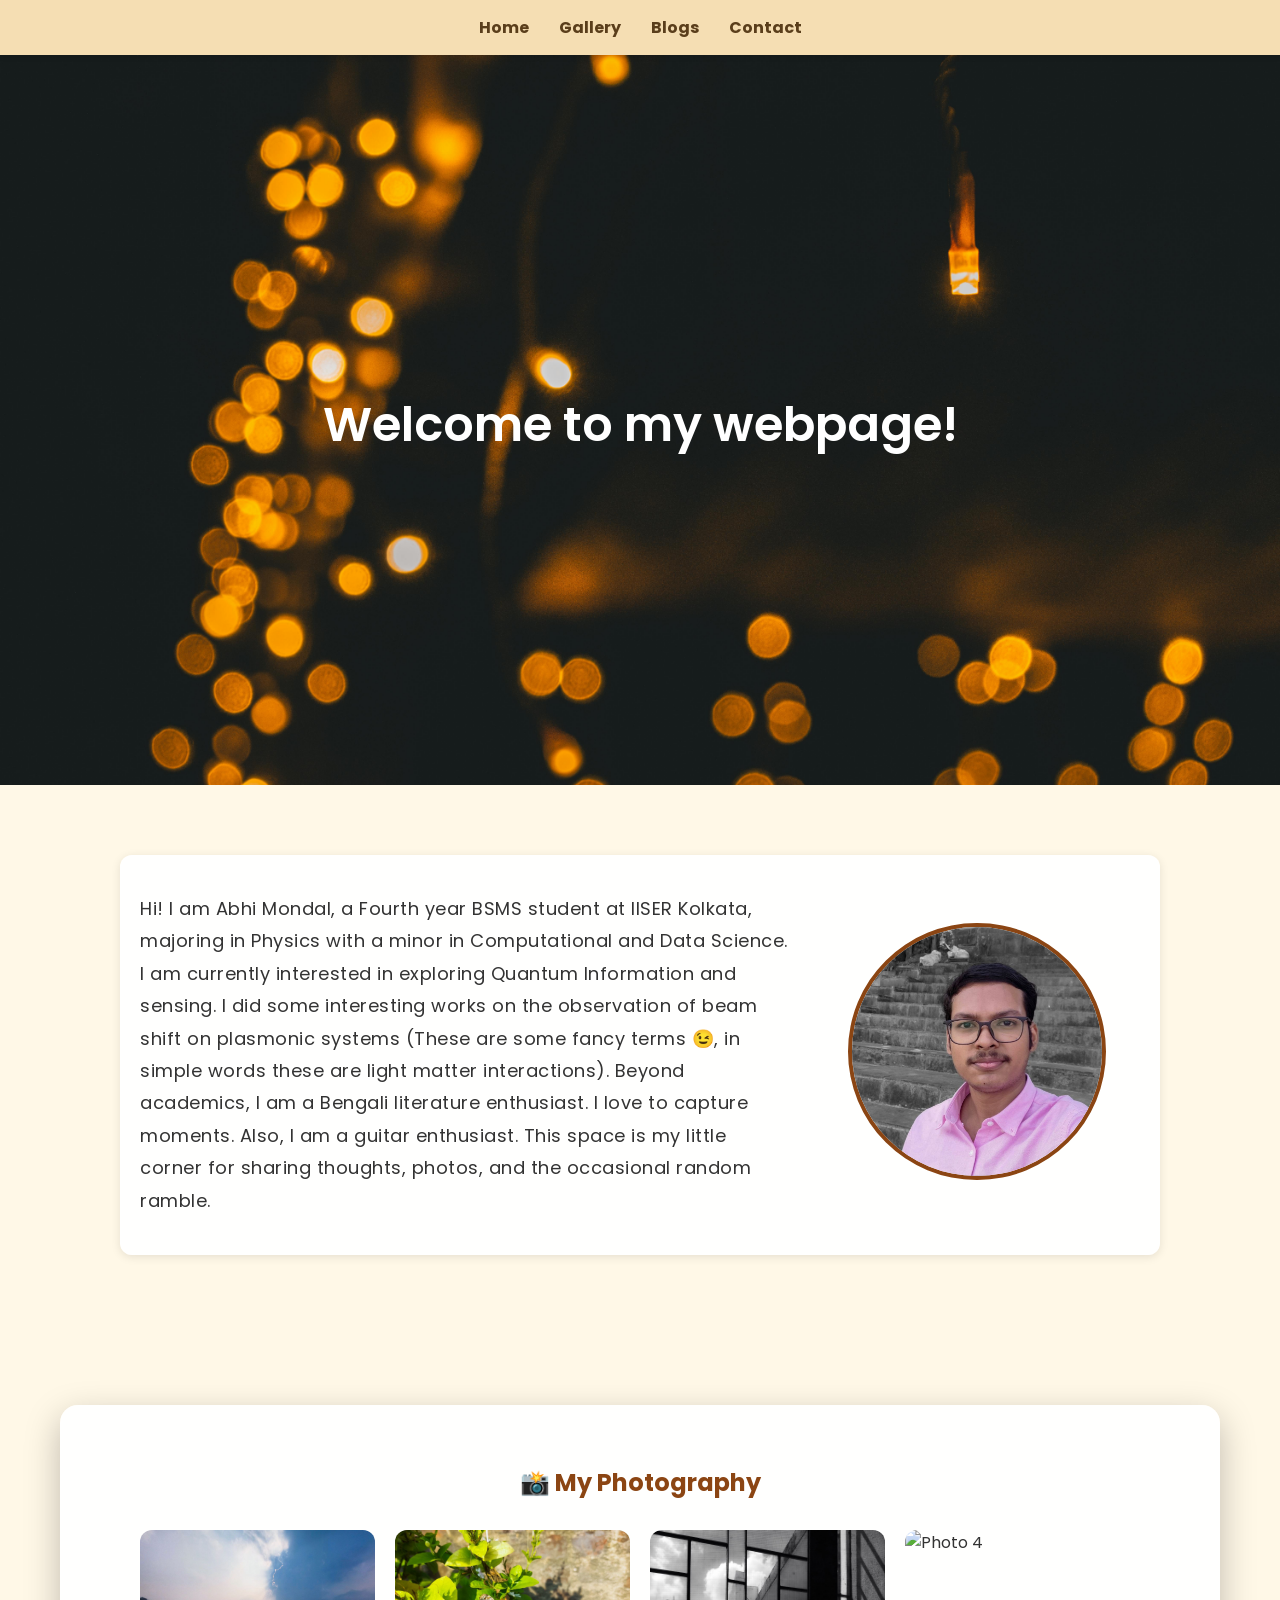
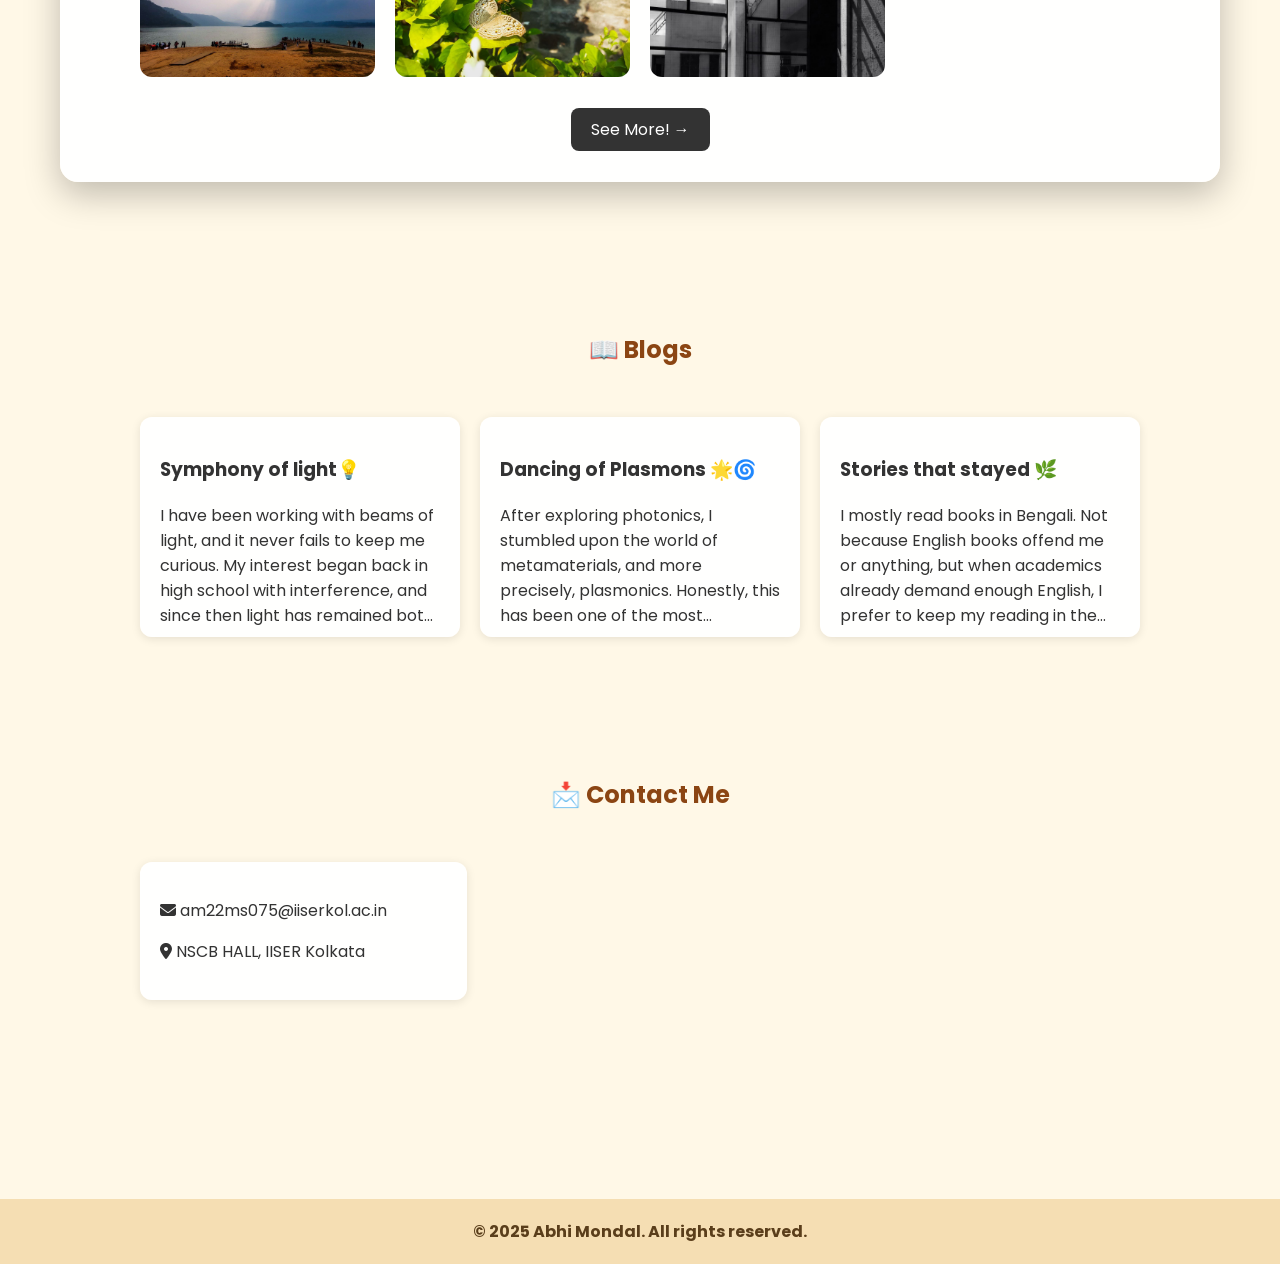
==== index.html @ e00b670b "first commit" ====
<!DOCTYPE html>
<html lang="en">
<head>
  <meta charset="UTF-8">
  <meta name="viewport" content="width=device-width, initial-scale=1.0">
  <link href="https://fonts.googleapis.com/css2?family=Poppins:wght@400;600&display=swap" rel="stylesheet">
  <link href="https://fonts.googleapis.com/css2?family=Noto+Serif+Bengali:wght@400;700&display=swap" rel="stylesheet">
  <link rel="stylesheet" href="https://cdnjs.cloudflare.com/ajax/libs/font-awesome/6.5.0/css/all.min.css">
  <title>Abhi Mondal</title>

  <link rel="stylesheet" href="style.css">

</head>
<body>
  <!-- Preloader -->
  <div id="preloader">
    <div class="circle-spinner">
      <div class="arc arc1"></div>
      <div class="arc arc2"></div>
      <div class="arc arc3"></div>
    </div>
  </div>
  <!-- Navbar -->
  <nav>
    <a href="#home">Home</a>
    <a href="#gallery">Gallery</a>
    <a href="#blog">Blogs</a>
    <a href="#contact">Contact</a>
  </nav>

  <section class="background_image">
  <div class="background_image-overlay">
    <h1>Welcome to my webpage!</h1>
  </div>

  </section>
  <!-- Home -->
  <section id="home">
    <div class="card about-container">
      <div class="about-text">
        <p>
          Hi! I am Abhi Mondal, a Fourth year BSMS student at IISER Kolkata, majoring in Physics with a minor in Computational and Data Science. I am currently interested in exploring Quantum Information and sensing. I did some interesting works on the observation of beam shift on plasmonic systems (These are some fancy terms 😉, in simple words these are light matter interactions). Beyond academics, I am a Bengali literature enthusiast. I love to capture moments. Also, I am a guitar enthusiast. This space is my little corner for sharing thoughts, photos, and the occasional random ramble.
        </p>
      </div>
      <div class="about-photo">
        <img src="images\self.jpg" alt="My Photo">
      </div>
    </div>
  </section>

  <!-- Gallery -->
  <section id="gallery">
    <div class="section-card">
    <h2>📸 My Photography</h2>

    <div class="gallery-grid">
      <div class="gallery-item"><img src="images\photo_2025-09-13_23-51-07.jpg" alt="Photo 1"></div>
      <div class="gallery-item"><img src="images\photo_2025-09-13_23-51-13.jpg" alt="Photo 2"></div>
      <div class="gallery-item"><img src="images\photo_2025-09-13_23-51-32.jpg" alt="Photo 3"></div>
      <div class="gallery-item"><img src="images\20260224_104539.jpg" alt="Photo 4"></div>
    </div>
    <!-- See More button -->
    <div class="see-more">
      <a href="gallery.html" class="btn">See More! →</a>
    </div>
    </div>
  </section>

  <!-- Blogs -->
  <section id="blog">
    <h2>📖 Blogs </h2>
    <div class="grid">
      <div class="card" onclick="openCardModal(this)">
        <h3>Symphony of light💡</h3>
        <p>I have been working with beams of light, and it never fails to keep me curious. My interest began back in high school with interference, and since then light has remained both fascinating and unpredictable. It behaves in many ways — almost like people — which means you need a little patience when dealing with it! Maxwell laid the foundations in classical electrodynamics, and his work is always worth revisiting. Feynman, of course, performed his miracles in quantum chromodynamics, though that remains outside my present scope. And if you spend enough time with light, you will inevitably run into Fourier, so getting to know him early is always a wise move.</p>
        <p>Here are some book suggestions — because who doesn't love a little extra suffering with maths 🤓</p>
        <ul>
          <li><strong>Introduction to Electrodynamics</strong> by David J. Griffiths <em>(the holy book of electrodynamics)</em></li>
          <li><strong>Principles of Optics</strong> by Born and Wolf <em>(the holy book of optics)</em></li>
          <li><strong>Optics</strong> by Eugene Hecht <em>(a good book for optics)</em></li>
          <li><strong>The Feynman Lectures on Physics, Vol. II</strong> <em>(classical electromagnetism and matter)</em></li>
        </ul>
      </div>
      <div class="card" onclick="openCardModal(this)">
        <h3>Dancing of Plasmons 🌟🌀</h3>
        <p>After exploring photonics, I stumbled upon the world of metamaterials, and more precisely, plasmonics. Honestly, this has been one of the most memorable encounters of my life, right after humans, if you know what I mean. While humans drift in and out of life, plasmonics has been quietly by my side 😂. Enough! It is a fascinating phenomenon, especially useful for designing sensors for biological systems, and plays a crucial role in information transmission. To dive deeper, a clear understanding of the refractive index of materials and the interaction of light with matter is highly desirable. But those are just bookish words — feel free to explore things on your own; after all, that is what humans are supposed to do.</p>
        <p>Here are some book suggestions — if you enjoy willingly confusing yourself with brilliance 🤓</p>
        <ul>
          <li><strong>Plasmonics: Fundamentals and Applications</strong> by Stefan A. Maier <em>(essential for modern plasmonics)</em></li>
          <li><strong>Surface Plasmons on Smooth and Rough Surfaces and on Gratings</strong> by Heinz Raether <em>(a classic on surface plasmon theory)</em></li>
          <li><strong>Absorption and Scattering of Light by Small Particles</strong> by Bohren and Huffman <em>(a classic book on different scattering phenomenon)</em></li>
        </ul>
      </div>
      <div class="card" onclick="openCardModal(this)">
        <h3>Stories that stayed 🌿</h3>
        <p>I mostly read books in Bengali. Not because English books offend me or anything, but when academics already demand enough English, I prefer to keep my reading in the language that feels like home. Some people may relate, others may politely pretend to. My journey into Bengali literature is not terribly long — like most of my generation, it began with comic books and the timeless fairy tales of ঠাকুমার ঝুলি. I truly fell in love with the language during my ninth standard, when novels stopped being “schoolwork” and started becoming a world of their own. There is still so much left to read, so much waiting to be discovered. I do have a few suggestions — feel free to explore ✨</p>
        <ul class = "bengali-text">
          <li><strong>ফেলুদা</strong> সত্যজিৎ রায়</li>
          <li><strong>ঐতিহাসিক কাহিনী, ব্যোমকেশ বক্সী</strong> শরদিন্দু বন্দ্যোপাধ্যায়</li>
          <li><strong>গল্পগুচ্ছ</strong> রবীন্দ্রনাথ ঠাকুর <em>(গুরুদেবের যেকোনো সৃষ্টিই অতুলনীয় 🎵)</em></li>
          <li><strong>কবিতা সমগ্র</strong> জীবনানন্দ দাস</li>
        </ul>
        <p>And of course, there are countless more treasures I can't possibly list here — literature has a habit of keeping its best surprises off the page until you find them yourself!</p>
      </div>
    </div>
  </section>


  <!-- Contact -->
  <section id="contact">
    <h2>📩 Contact Me</h2>
    <div class="contact-container">
      <div class="contact-info">
        <div class = "card">
          <p><i class="fa-solid fa-envelope"></i>  am22ms075@iiserkol.ac.in</p>
          <p><i class="fa-solid fa-location-dot"></i>  NSCB HALL, IISER Kolkata</p>
        </div>
      </div>
      <div class="contact-map">
        <iframe src="https://www.google.com/maps/embed?pb=!1m18!1m12!1m3!1d7347.260426737414!2d88.52144018603734!3d22.963841900000002!2m3!1f0!2f0!3f0!3m2!1i1024!2i768!4f13.1!3m3!1m2!1s0x39f8bf0ebd68bc8b%3A0x92d423474389ff5c!2sIndian%20Institute%20of%20Science%20Education%20and%20Research-%20Kolkata!5e0!3m2!1sen!2sin!4v1757789641239!5m2!1sen!2sin" width="600" height="450" style="border:0;" allowfullscreen="" loading="lazy" referrerpolicy="no-referrer-when-downgrade"></iframe>
      </div>
    </div>
  </section>

  <!-- Footer -->
  <footer>
    © 2025 Abhi Mondal. All rights reserved.
  </footer>

  <!-- Scroll to top button -->
  <button onclick="topFunction()" id="topBtn" title="Go to top">↑</button>

  <!-- Fullscreen modal -->
  <div id="imgModal">
    <span onclick="closeModal()">&times;</span>
    <img id="modalImg" src="">
  </div>
  
  <!-- Card Modal -->
  <div class="card-modal" id="cardModal">
    <div class="card-modal-content">
      <span class="close-btn" onclick="closeCardModal()">&times;</span>
      <div id="modalContent"></div>
    </div>
  </div>
  
  <script src="script.js"></script>

</body>
</html>
---- style.css ----
body {
    margin: 0;
    font-family: 'Poppins', sans-serif;
    background-color: #fff8e7; 
    color: #333;
    scroll-behavior: smooth;
    position: relative;
}
/* Preloader overlay */
#preloader {
    position: fixed;
    top: 0; left: 0;
    width: 100%; height: 100%;
    background: #f9f9f9;
    display: flex;
    justify-content: center;
    align-items: center;
    z-index: 10000;
}

/* Spinner container */
.circle-spinner {
    position: relative;
    width: 120px;
    height: 120px;
}

/* Half circle arcs */
.arc {
    position: absolute;
    border: 6px solid transparent;
    border-top-color: transparent;
    border-bottom-left-radius: 50%;
    border-bottom-right-radius: 50%;
    border-top-left-radius: 50%;
    border-top-right-radius: 50%;
    animation: spin 1.5s linear infinite;
}

/* Different arcs with different radius & colours */
.arc1 {
    width: 100px; height: 100px;
    border-left: 6px solid #e74c3c;
    border-right: 6px solid #e74c3c;
    top: 10px; left: 10px;
    animation-duration: 1.2s;
}

.arc2 {
    width: 80px; height: 80px;
    border-left: 6px solid #3498db;
    border-right: 6px solid #3498db;
    top: 20px; left: 20px;
    animation-duration: 1.5s;
}

.arc3 {
    width: 60px; height: 60px;
    border-left: 6px solid #2ecc71;
    border-right: 6px solid #2ecc71;
    top: 30px; left: 30px;
    animation-duration: 1.8s;
}

@keyframes spin {
    0% { transform: rotate(0deg); }
    100% { transform: rotate(360deg); }
}

/* IMAGE */
.background_image{
  height:70vh;
  background:url("images/pexels-rudy-kirchner-278171-831079.jpg") center/cover no-repeat !important; 
  display:flex;
  align-items:center;
  justify-content:center;
  position:relative;
}

.background_image::before{
  content:"";
  position:absolute;
  inset:1;
  background:rgba(0,0,0,0.45);
}

.background_image-overlay{
  position:relative;
  color:white;
  text-align:center;
}

.background_image-overlay h1{
  font-size:48px;
  font-weight:600;
  color: white;
}

nav {
    position: sticky;
    top: 0;
    background: #f5deb3;
    padding: 15px;
    display: flex;
    justify-content: center;
    gap: 30px;
    box-shadow: 0 2px 5px rgba(0,0,0,0.1);
    z-index: 1000;
    flex-wrap: wrap;
}
nav a {
    text-decoration: none;
    font-weight: bold;
    color: #5a3e1b;
}
nav a:hover {
    color: #8b4513;
}
section {
    padding: 50px 20px;
}
h2 {
    text-align: center;
    color: #8b4513;
    margin-bottom: 30px;
}
h1 {
    text-align: center;
    color: #8b4513;
    margin-bottom: 30px;
}
#home p {
    line-height: 1.8;   
    letter-spacing: 0.5px;  
    font-size: 18px;    
}

.card {
    /* background: #fff; */
    background: rgba(255, 255, 255, 0.96);
    border-radius: 12px;
    box-shadow: 0 2px 10px rgba(0,0,0,0.1);
    padding: 20px;
    margin: 20px auto;
    max-width: 1000px;
    transition: transform 0.3s ease, box-shadow 0.3s ease; /* smooth hover */
    cursor: pointer; /* makes cards feel clickable */
    /* position: relative; */
    /* z-index: 2; */
}

/* Hover effect for ALL cards */
.card:hover {
    transform: translateY(-8px);
    box-shadow: 0px 6px 18px rgba(0,0,0,0.2);
}
.card.no-hover:hover {
    transform: none !important;
    box-shadow: none !important;
}
/* Blog specific cards */
#blog .card{
    height: 180px;              /* fixed height */
    overflow: hidden;
    position: relative;
    transition: transform 0.3s ease, box-shadow 0.3s ease;
    cursor: pointer;
}

/* Truncate text with dots */
#blog .card p{
    overflow: hidden;
    text-overflow: ellipsis;
    display: -webkit-box;
    line-clamp: 5;
    -webkit-line-clamp: 5;   /* limit lines */
    -webkit-box-orient: vertical;
}

/* Hover effect */
#blog .card:hover{
    transform: translateY(-8px);
    box-shadow: 0px 6px 18px rgba(0, 0, 0, 0.2);
}

/* Modal (popup) */
.card-modal {
    display: none;
    position: fixed;
    top: 0; left: 0;
    width: 100%; height: 100%;
    background: rgba(0,0,0,0.6);
    z-index: 999;
    justify-content: center;
    align-items: center;
}

/* Modal content styled like a bigger card */
.card-modal-content {
    background: #fff;
    border-radius: 16px;
    padding: 20px;
    width: 70%;
    max-height: 80%;
    overflow-y: auto;
    box-shadow: 0 8px 24px rgba(0,0,0,0.3);
    position: relative;
}

/* Close button */
.card-modal .close-btn {
    position: absolute;
    top: 12px;
    right: 16px;
    font-size: 24px;
    cursor: pointer;
    color: #333;
}

.bengali-text {
font-family: 'Noto Serif Bengali', serif;
font-size: 18px;
line-height: 1.7;
}
/* About Section */
.about-container {
    display: flex;
    flex-wrap: wrap;
    gap: 20px;
    align-items: center;
    justify-content: center;
}
.about-text {
    flex: 2;
    min-width: 280px;
}
.about-photo {
    flex: 1;
    min-width: 220px;
    text-align: center;
}
.about-photo img {
    width: 100%;
    max-width: 250px;
    border-radius: 50%;
    border: 4px solid #8b4513;
}
/* Gallery */
.gallery-grid {
    display: grid;
    grid-template-columns: repeat(auto-fit, minmax(220px, 1fr));
    gap: 20px;
    max-width: 1000px;
    margin: auto;
}
.gallery-item {
    position: relative;
    overflow: hidden;
    border-radius: 12px;
    cursor: pointer;
    aspect-ratio: 16 / 10;
}
.gallery-item img {
    width: 100%;
    height: auto;
    object-fit: cover;
    transition: transform 0.3s ease;
    display: block;
}
.gallery-item:hover img {
    transform: scale(1.1);
}
/* Card-style container for sections like Gallery */
.section-card {
background: rgba(255, 255, 255, 0.95);
border-radius: 18px;
padding: 40px 30px;
max-width: 1100px;
margin: 0 auto;
box-shadow: 0 12px 35px rgba(0, 0, 0, 0.25);
}

/* Slight spacing from background */
#gallery {
padding: 80px 20px;
}
/* Fullscreen viewer */
#imgModal {
    display: none;
    position: fixed;
    z-index: 2000;
    left: 0;
    top: 0;
    width: 100%;
    height: 100%;
    background: rgba(0,0,0,0.9);
    align-items: center;
    justify-content: center;
}
#imgModal img {
    max-width: 90%;
    max-height: 80%;
    border-radius: 12px;
}
#imgModal span {
    position: absolute;
    top: 20px;
    right: 30px;
    font-size: 40px;
    color: white;
    cursor: pointer;
}
/*Blog Grid */
.grid {
    display: grid;
    gap: 20px;
    grid-template-columns: repeat(auto-fit, minmax(250px, 1fr));
    max-width: 1000px;
    margin: auto;
}
/* Contact */
.contact-container {
    display: flex;
    flex-wrap: wrap;
    gap: 20px;
    max-width: 1000px;
    margin: auto;
}
.contact-info {
    flex: 1;
    justify-content: center;
    align-items: center;
    min-width: 250px;
}
.contact-map {
    flex: 2;
    min-width: 300px;
}
.contact-map iframe {
    width: 100%;
    height: 250px;
    border: none;
    border-radius: 12px;
}
form input, form textarea {
    width: 100%;
    padding: 10px;
    margin-top: 10px;
    border: 1px solid #ccc;
    border-radius: 8px;
    font-family: inherit;
    box-sizing: border-box;
}
form textarea {
    resize: vertical;
}
form button {
    margin-top: 15px;
    padding: 10px;
    width: 100%;
    background: #8b4513;
    color: white;
    border: none;
    border-radius: 8px;
    cursor: pointer;
    font-size: 16px;
}
form button:hover {
    background: #5a3e1b;
}
/* Scroll-to-top button */
#topBtn {
    display: none;
    position: fixed;
    bottom: 30px;
    right: 30px;
    z-index: 100;
    font-size: 18px;
    border: none;
    outline: none;
    background-color: #8b4513;
    color: white;
    cursor: pointer;
    padding: 12px 16px;
    border-radius: 50%;
}
#topBtn:hover {
    background-color: lime;
}

/* See More button */
.see-more {
text-align: center;
margin-top: 40px;
}
.see-more .btn {
background: #333;
color: #fff;
padding: 10px 20px;
border-radius: 8px;
text-decoration: none;
transition: background 0.3s ease;
}
.see-more .btn:hover {
background: #555;
}

/* Footer */
footer {
    text-align: center;
    padding: 20px;
    background: #f5deb3;
    color: #5a3e1b;
    font-weight: bold;
    margin-top: 50px;
}
/* Responsive tweaks */
@media (max-width: 600px) {
    .about-container {
    flex-direction: column;
    }
    .contact-container {
    flex-direction: column;
    }
}
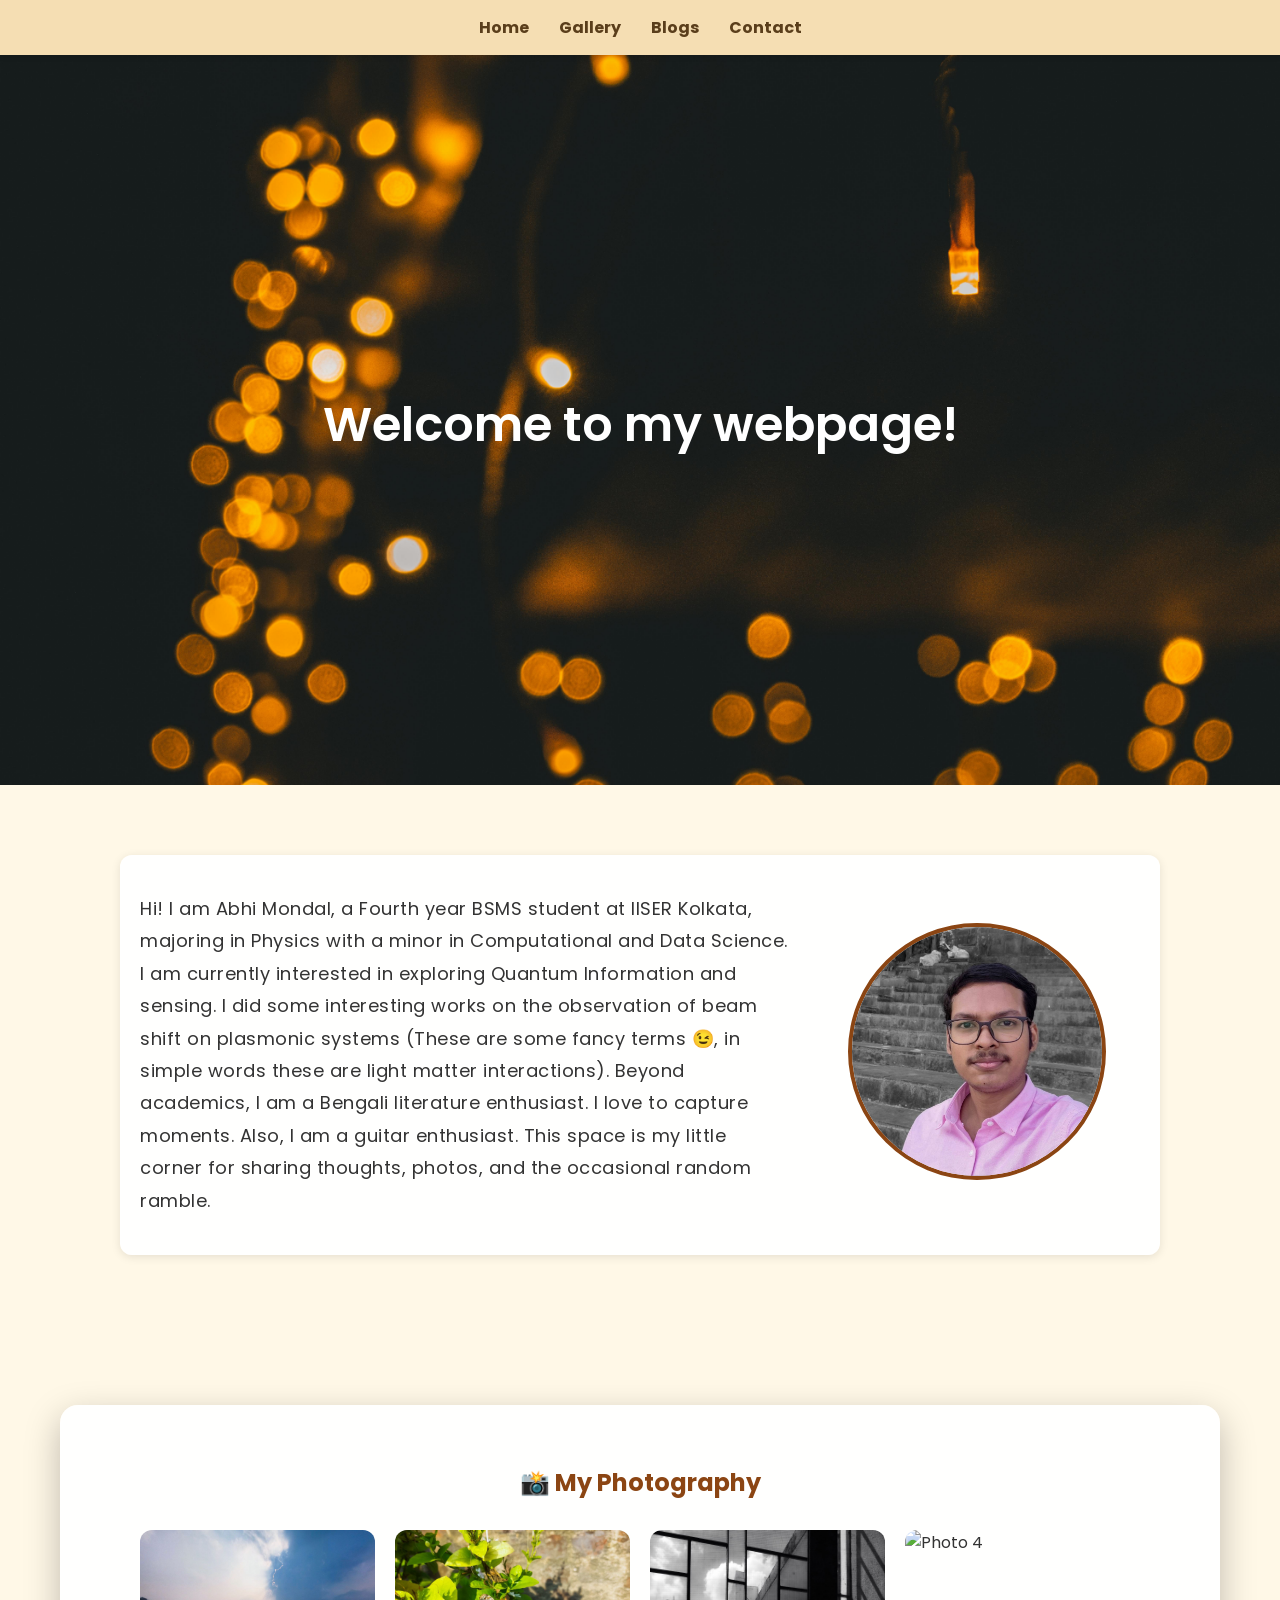
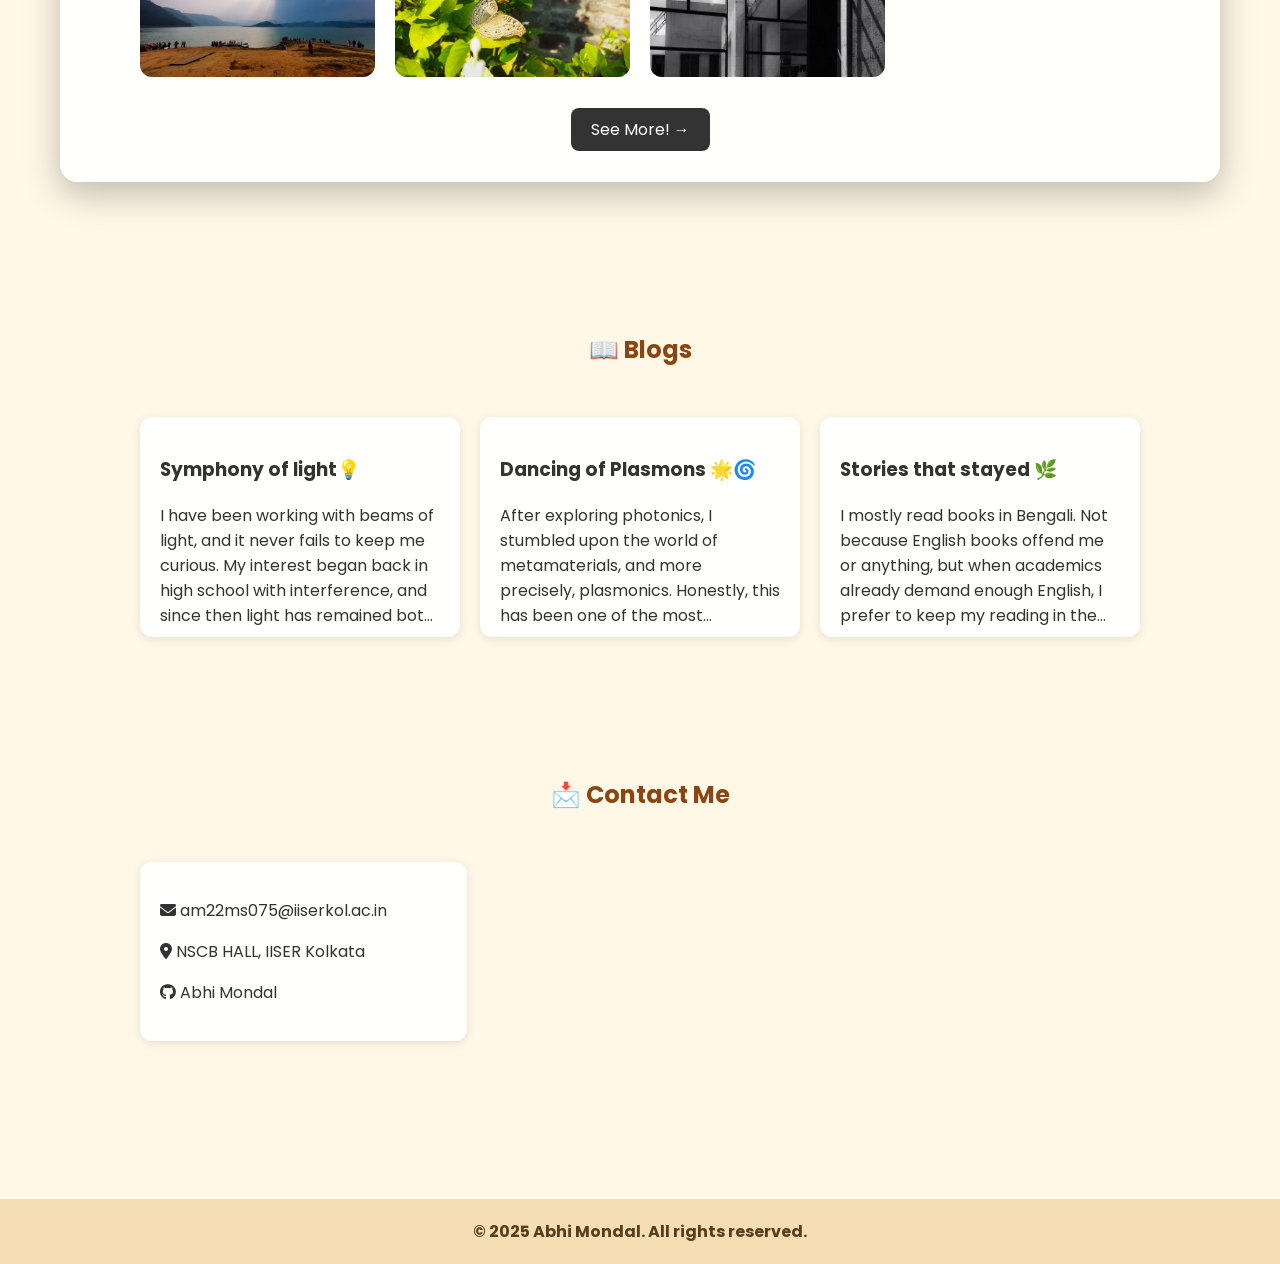
==== commit f203305b: "meta_data_update" ====
--- a/index.html
+++ b/index.html
@@ -3,6 +3,20 @@
 <head>
   <meta charset="UTF-8">
   <meta name="viewport" content="width=device-width, initial-scale=1.0">
+
+  <meta name="description" content="Personal webpage of Abhi Mondal, a Physics student at IISER Kolkata. Exploring Quantum Information, Plasmonics, and Bengali Literature.">
+  
+  <meta property="og:title" content="Abhi Mondal | Physics & Photography">
+  <meta property="og:description" content="BS-MS student at IISER Kolkata.">
+  <meta property="og:image" content="https://abhimondal7.github.io/images/self.jpg">
+  <meta property="og:url" content="https://abhimondal7.github.io/">
+
+  <link rel="apple-touch-icon" sizes="180x180" href="favicon_io/apple-touch-icon.png">
+  <link rel="icon" type="image/png" sizes="32x32" href="favicon_io/favicon-32x32.png">
+  <link rel="icon" type="image/png" sizes="16x16" href="favicon_io/favicon-16x16.png">
+  <link rel="manifest" href="favicon_io/site.webmanifest">
+  <link rel="shortcut icon" href="favicon_io/favicon.ico">
+
   <link href="https://fonts.googleapis.com/css2?family=Poppins:wght@400;600&display=swap" rel="stylesheet">
   <link href="https://fonts.googleapis.com/css2?family=Noto+Serif+Bengali:wght@400;700&display=swap" rel="stylesheet">
   <link rel="stylesheet" href="https://cdnjs.cloudflare.com/ajax/libs/font-awesome/6.5.0/css/all.min.css">
@@ -43,7 +57,7 @@
         </p>
       </div>
       <div class="about-photo">
-        <img src="images\self.jpg" alt="My Photo">
+        <img src="images/self.jpg" alt="My Photo">
       </div>
     </div>
   </section>
@@ -54,10 +68,10 @@
     <h2>📸 My Photography</h2>
 
     <div class="gallery-grid">
-      <div class="gallery-item"><img src="images\photo_2025-09-13_23-51-07.jpg" alt="Photo 1"></div>
-      <div class="gallery-item"><img src="images\photo_2025-09-13_23-51-13.jpg" alt="Photo 2"></div>
-      <div class="gallery-item"><img src="images\photo_2025-09-13_23-51-32.jpg" alt="Photo 3"></div>
-      <div class="gallery-item"><img src="images\20260224_104539.jpg" alt="Photo 4"></div>
+      <div class="gallery-item"><img src="images/photo_2025-09-13_23-51-07.jpg" alt="Photo 1"></div>
+      <div class="gallery-item"><img src="images/photo_2025-09-13_23-51-13.jpg" alt="Photo 2"></div>
+      <div class="gallery-item"><img src="images/photo_2025-09-13_23-51-32.jpg" alt="Photo 3"></div>
+      <div class="gallery-item"><img src="images/20260224_104539.jpg" alt="Photo 4"></div>
     </div>
     <!-- See More button -->
     <div class="see-more">
@@ -84,7 +98,7 @@
       <div class="card" onclick="openCardModal(this)">
         <h3>Dancing of Plasmons 🌟🌀</h3>
         <p>After exploring photonics, I stumbled upon the world of metamaterials, and more precisely, plasmonics. Honestly, this has been one of the most memorable encounters of my life, right after humans, if you know what I mean. While humans drift in and out of life, plasmonics has been quietly by my side 😂. Enough! It is a fascinating phenomenon, especially useful for designing sensors for biological systems, and plays a crucial role in information transmission. To dive deeper, a clear understanding of the refractive index of materials and the interaction of light with matter is highly desirable. But those are just bookish words — feel free to explore things on your own; after all, that is what humans are supposed to do.</p>
-        <p>Here are some book suggestions — if you enjoy willingly confusing yourself with brilliance 🤓</p>
+        <p>Here are some book suggestions 🤓</p>
         <ul>
           <li><strong>Plasmonics: Fundamentals and Applications</strong> by Stefan A. Maier <em>(essential for modern plasmonics)</em></li>
           <li><strong>Surface Plasmons on Smooth and Rough Surfaces and on Gratings</strong> by Heinz Raether <em>(a classic on surface plasmon theory)</em></li>
@@ -114,6 +128,7 @@
         <div class = "card">
           <p><i class="fa-solid fa-envelope"></i>  am22ms075@iiserkol.ac.in</p>
           <p><i class="fa-solid fa-location-dot"></i>  NSCB HALL, IISER Kolkata</p>
+          <p><i class="fa-brands fa-github"></i><a href="https://github.com/abhimondal7" target="_blank" style="text-decoration: none; color: inherit;">  Abhi Mondal</a>
         </div>
       </div>
       <div class="contact-map">
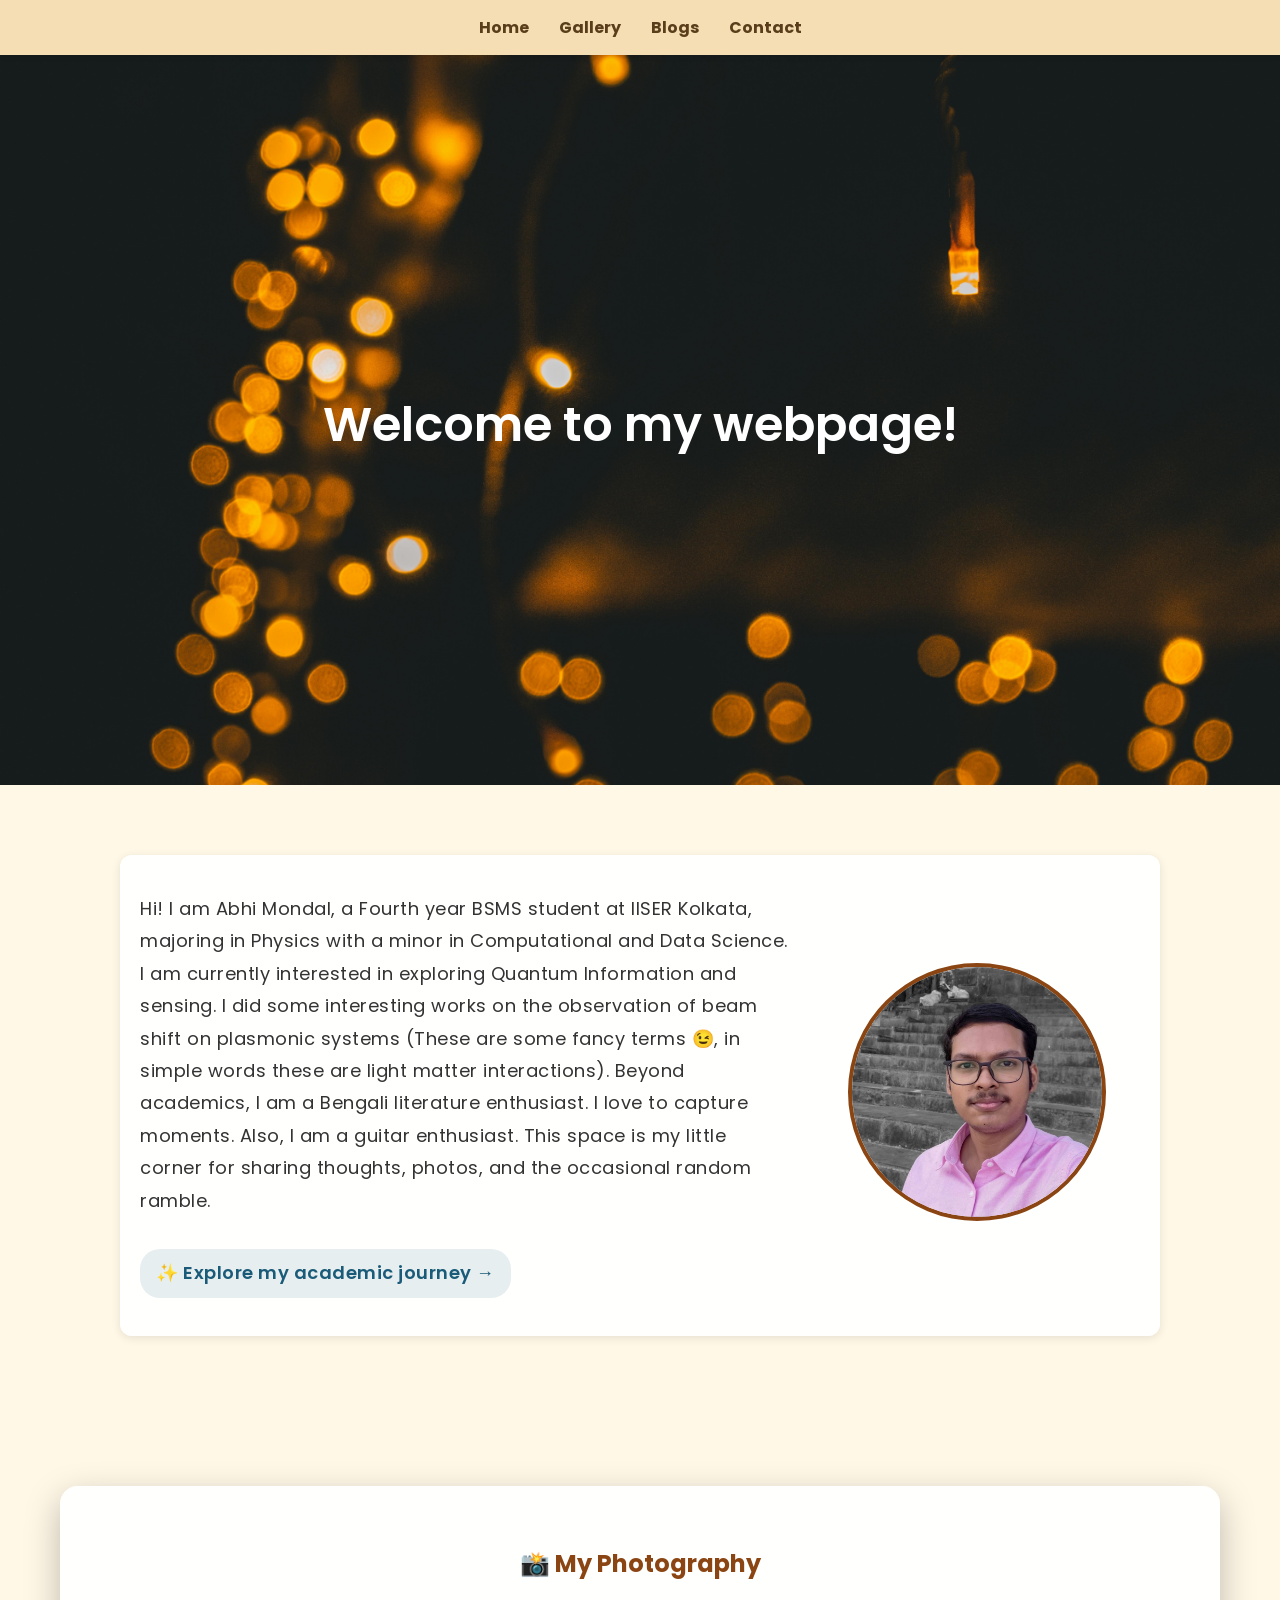
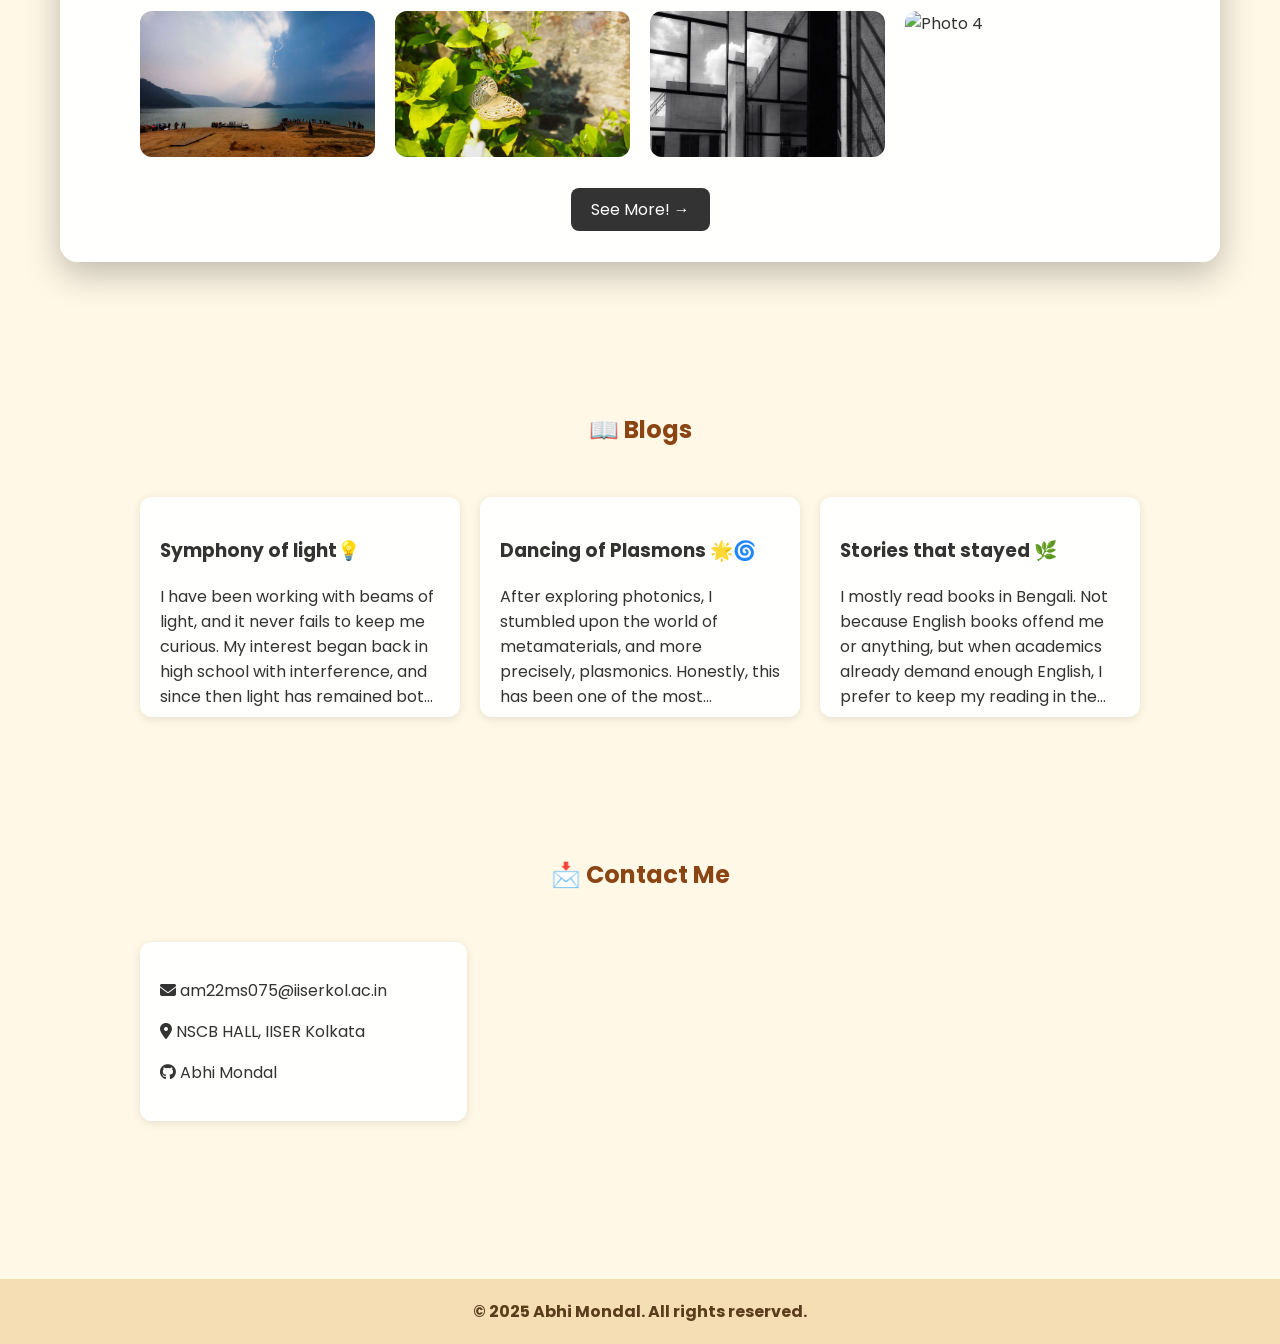
==== commit 1452d8d4: "add academics details" ====
--- a/index.html
+++ b/index.html
@@ -10,7 +10,8 @@
   <meta property="og:description" content="BS-MS student at IISER Kolkata.">
   <meta property="og:image" content="https://abhimondal7.github.io/images/self.jpg">
   <meta property="og:url" content="https://abhimondal7.github.io/">
-
+  <meta name="google-site-verification" content="VWpG3JziK0_1dvHmd065dq2Lz_yPRzNFz_Ya7yoAHTM" />
+  
   <link rel="apple-touch-icon" sizes="180x180" href="favicon_io/apple-touch-icon.png">
   <link rel="icon" type="image/png" sizes="32x32" href="favicon_io/favicon-32x32.png">
   <link rel="icon" type="image/png" sizes="16x16" href="favicon_io/favicon-16x16.png">
@@ -52,8 +53,9 @@
   <section id="home">
     <div class="card about-container">
       <div class="about-text">
-        <p>
-          Hi! I am Abhi Mondal, a Fourth year BSMS student at IISER Kolkata, majoring in Physics with a minor in Computational and Data Science. I am currently interested in exploring Quantum Information and sensing. I did some interesting works on the observation of beam shift on plasmonic systems (These are some fancy terms 😉, in simple words these are light matter interactions). Beyond academics, I am a Bengali literature enthusiast. I love to capture moments. Also, I am a guitar enthusiast. This space is my little corner for sharing thoughts, photos, and the occasional random ramble.
+        <p class="about-intro">
+          Hi! I am Abhi Mondal, a Fourth year BSMS student at IISER Kolkata, majoring in Physics with a minor in Computational and Data Science. I am currently interested in exploring Quantum Information and sensing. I did some interesting works on the observation of beam shift on plasmonic systems (These are some fancy terms 😉, in simple words these are light matter interactions). Beyond academics, I am a Bengali literature enthusiast. I love to capture moments. Also, I am a guitar enthusiast. This space is my little corner for sharing thoughts, photos, and the occasional random ramble.<br><br>
+          <a href="about.html" class="modern-link">✨ Explore my academic journey →</a>
         </p>
       </div>
       <div class="about-photo">
--- a/style.css
+++ b/style.css
@@ -343,7 +343,8 @@
     border: none;
     border-radius: 12px;
 }
-form input, form textarea {
+
+/* form input, form textarea {
     width: 100%;
     padding: 10px;
     margin-top: 10px;
@@ -368,7 +369,8 @@
 }
 form button:hover {
     background: #5a3e1b;
-}
+} */
+
 /* Scroll-to-top button */
 #topBtn {
     display: none;
@@ -424,3 +426,389 @@
     flex-direction: column;
     }
 }
+
+/* About me section */
+
+.page-container {
+    max-width: 1000px;
+    margin: 0 auto;
+    padding: 20px;
+    font-family: 'Segoe UI', Tahoma, Geneva, Verdana, sans-serif;
+}
+
+/* Modern Links & Buttons */
+.modern-link {
+    display: inline-block;
+    color: #195b78;
+    text-decoration: none;
+    font-weight: 600;
+    padding: 8px 16px;
+    background: rgba(25, 91, 120, 0.1);
+    border-radius: 20px;
+    transition: all 0.3s ease;
+}
+
+.modern-link:hover {
+    background: #195b78;
+    color: white;
+    transform: translateX(5px);
+}
+
+.back-btn {
+    text-decoration: none;
+    color: #555;
+    font-weight: bold;
+    font-size: 1.1em;
+    transition: color 0.2s;
+}
+
+.back-btn:hover {
+    color: #195b78;
+}
+
+/* Timeline Core */
+.timeline-container {
+    position: relative;
+    padding-left: 50px;
+    margin-bottom: 50px;
+}
+
+/* Glowing Blue Line */
+.timeline-container::before {
+    content: '';
+    position: absolute;
+    top: 0;
+    left: 19px; 
+    height: 100%;
+    width: 4px;
+    background: linear-gradient(to bottom, #00b0f0, #195b78); 
+    border-radius: 4px;
+}
+
+/* Timeline Item & Layout */
+.timeline-item {
+    position: relative;
+    margin-bottom: 60px;
+}
+
+/* Modern Glowing Dot */
+.timeline-dot {
+    position: absolute;
+    left: -39px; 
+    top: 5px;
+    width: 16px;
+    height: 16px;
+    background-color: #fff;
+    border: 4px solid #ff4757; /* Bright accent color */
+    border-radius: 50%;
+    box-shadow: 0 0 10px rgba(255, 71, 87, 0.5);
+    z-index: 1;
+}
+
+/* Institute Headers */
+.timeline-badge {
+    background-color: rgba(76, 175, 80, 0.15);
+    color: #2e7d32;
+    padding: 4px 12px;
+    border-radius: 20px;
+    font-size: 0.85em;
+    font-weight: 700;
+    text-transform: uppercase;
+    letter-spacing: 0.5px;
+}
+
+.timeline-institute {
+    margin: 10px 0 20px 0;
+    color: #222;
+    font-size: 1.5em;
+    font-weight: 600;
+    text-align: left; 
+}
+
+/* Flex Row for Cards */
+.timeline-content-row {
+    display: flex;
+    gap: 25px;
+}
+
+/* Aesthetic Cards */
+.modern-card {
+    flex: 1;
+    background: linear-gradient(135deg, #1e6b8c, #13455c); /* Rich gradient based on your blue */
+    color: white;
+    border-radius: 16px;
+    padding: 25px;
+    box-shadow: 0 10px 20px rgba(0,0,0,0.1);
+    transition: transform 0.3s ease, box-shadow 0.3s ease;
+}
+
+.modern-card:hover {
+    transform: translateY(-5px);
+    box-shadow: 0 15px 30px rgba(0,0,0,0.15);
+}
+
+.modern-card h3 {
+    margin: 0 0 5px 0;
+    font-size: 1.2em;
+    font-weight: 600;
+    letter-spacing: 0.5px;
+}
+
+.card-subtitle {
+    margin: 0 0 15px 0;
+    font-size: 0.85em;
+    color: rgba(255,255,255,0.7);
+}
+
+/* Pill-Shaped Course Tags */
+.course-tags {
+    display: flex;
+    flex-wrap: wrap;
+    gap: 10px;
+    margin-top: 15px;
+}
+
+.tag {
+    background: rgba(255, 255, 255, 0.15);
+    backdrop-filter: blur(5px);
+    color: white;
+    text-decoration: none;
+    padding: 8px 16px;
+    border-radius: 30px; /* Pill shape */
+    font-size: 0.9em;
+    border: 1px solid rgba(255, 255, 255, 0.2);
+    transition: all 0.2s;
+    cursor: default; /*will change later*/
+}
+
+.tag:hover {
+    background: rgba(255, 255, 255, 0.3);
+    border-color: rgba(255, 255, 255, 0.5);
+    transform: scale(1.05);
+}
+
+.tag-solid {
+    background: #195b78; /* Your theme blue */
+    color: white;
+    padding: 6px 16px;
+    border-radius: 30px;
+    font-size: 0.9em;
+    font-weight: 500;
+    display: inline-block;
+    box-shadow: 0 3px 6px rgba(0,0,0,0.1);
+    transition: transform 0.2s ease, background 0.2s ease;
+    cursor: default; 
+}
+
+.tag-solid:hover {
+    background: #13455c;
+    transform: translateY(-2px);
+}
+
+/* Image Card Tweaks */
+.image-card {
+    display: flex;
+    flex-direction: column;
+    align-items: center;
+    justify-content: center;
+}
+
+.image-card img {
+    width: 100%;
+    border-radius: 8px;
+    margin-top: 15px;
+    box-shadow: 0 5px 15px rgba(0,0,0,0.2);
+}
+
+.placeholder-img {
+    width: 100%;
+    height: 120px;
+    background: rgba(255,255,255,0.1);
+    border: 2px dashed rgba(255,255,255,0.3);
+    border-radius: 8px;
+    display: flex;
+    align-items: center;
+    justify-content: center;
+    margin-top: 15px;
+    color: rgba(255,255,255,0.6);
+}
+
+/* Animated Gradient Heading */
+.gradient-heading {
+    font-size: 2.8em;
+    margin-bottom: 40px;
+    background: linear-gradient(135deg, #00b0f0, #195b78);
+    -webkit-background-clip: text;
+    -webkit-text-fill-color: transparent;
+    position: relative;
+    display: inline-block;
+    letter-spacing: 1px;
+}
+
+/* The Glowing Underline */
+.gradient-heading::after {
+    content: '';
+    position: absolute;
+    bottom: -10px;
+    left: 0;
+    width: 100%;
+    height: 3px;
+    background: linear-gradient(90deg, transparent, #ff4757, transparent);
+    border-radius: 2px;
+    opacity: 0.8;
+}
+
+
+/* Mobile Responsiveness */
+@media (max-width: 768px) {
+    .timeline-content-row {
+        flex-direction: column;
+    }
+    .timeline-container::before {
+        left: 15px;
+    }
+    .timeline-dot {
+        left: -38px;
+        width: 14px;
+        height: 14px;
+    }
+    .timeline-container {
+        padding-left: 40px;
+    }
+}
+
+/* Badge Group Layout */
+.badge-group {
+    display: flex;
+    gap: 10px;
+    flex-wrap: wrap; /* Allows badges to stack neatly on smaller screens */
+    margin-bottom: 12px;
+}
+
+/* Major Badge (Blue) */
+.badge-major {
+    background-color: rgba(0, 176, 240, 0.15); 
+    color: #0077a3;
+}
+
+/* Minor Badge / Link (Red) */
+.badge-minor {
+    background-color: rgba(255, 71, 87, 0.15); 
+    color: #c0392b;
+    text-decoration: none; /* Removes the default link underline */
+    transition: all 0.2s ease;
+    display: inline-block; /* Helps with the hover transform */
+}
+
+
+/* Setup the badge to allow a background layer */
+a.timeline-badge {
+    position: relative;
+    z-index: 1; /* Creates a stacking context */
+    text-decoration: none !important;
+    transition: background-color 0.3s ease, color 0.3s ease, transform 0.3s ease;
+}
+
+/* Create the hidden animated gradient border */
+a.timeline-badge::before {
+    content: '';
+    position: absolute;
+    /* Pulls it slightly outside the badge to act as a 2px border */
+    top: -2px; left: -2px; right: -2px; bottom: -2px;
+    /* The neon gradient colors */
+    background: linear-gradient(90deg, #ff007f, #7928ca, #00b0f0, #4facfe, #00f2fe, #4facfe, #00b0f0, #7928ca, #ff007f);
+    background-size: 400% 100%;
+    border-radius: 22px; /* Slightly larger than the badge's 20px radius */
+    z-index: -1; /* Puts the gradient BEHIND the badge */
+    opacity: 0;
+    transition: opacity 0.3s ease;
+    animation: neonGlow 3s linear infinite;
+}
+
+/* When hovered, show the border and turn the badge dark */
+a.timeline-badge:hover {
+    background-color: #13455c !important; /* Turns dark so the neon border pops */
+    color: #ffffff !important;
+    transform: translateY(-2px);
+    box-shadow: 0 5px 15px rgba(0,0,0,0.2);
+}
+
+/* Fade in the glowing border */
+a.timeline-badge:hover::before {
+    opacity: 1;
+}
+
+/*The animation making the colors slide continuously */
+@keyframes neonGlow {
+    0% { background-position: 0% 0%; }
+    100% { background-position: 100% 0%; }
+}
+
+
+/* Clickable Institute Headings */
+.institute-link {
+    text-decoration: none;
+    color: inherit;
+    display: inline-block;
+}
+
+.institute-link .timeline-institute {
+    transition: color 0.2s ease;
+}
+
+.institute-link:hover .timeline-institute {
+    color: #00b0f0; /* Changes to your bright blue on hover */
+}
+
+.mini-gallery {
+    display: flex;
+    gap: 15px;
+    margin-top: 25px; /* Creates nice spacing below the tags */
+    flex-wrap: wrap; /* Allows images to wrap on small mobile screens */
+}
+
+.mini-image {
+    width: 160px; /* Fixed width for uniform look */
+    height: 110px; /* Fixed height */
+    object-fit: cover; /* Prevents the image from looking squished */
+    border-radius: 8px; /* Soft modern corners */
+    box-shadow: 0 4px 10px rgba(0,0,0,0.15);
+    transition: transform 0.3s ease, box-shadow 0.3s ease;
+    border: 2px solid rgba(255,255,255,0.5); /* Tiny white border for a polaroid feel */
+}
+
+.mini-image:hover {
+    transform: translateY(-5px) scale(1.05); /* Lifts and slightly zooms on hover */
+    box-shadow: 0 10px 20px rgba(0,0,0,0.25);
+}
+
+#imgModal {
+    display: none;
+    position: fixed;
+    z-index: 2000;
+    left: 0;
+    top: 0;
+    width: 100%;
+    height: 100%;
+    background: rgba(0,0,0,0.9);
+    align-items: center;
+    justify-content: center;
+    cursor: pointer; /* Lets users know clicking the background closes it */
+}
+
+#imgModal img {
+    max-width: 90%;
+    max-height: 80%;
+    border-radius: 12px;
+    box-shadow: 0 10px 30px rgba(0,0,0,0.5); /* Modern shadow */
+}
+
+#imgModal span {
+    position: absolute;
+    top: 20px;
+    right: 30px;
+    font-size: 40px;
+    color: white;
+    cursor: pointer;
+    user-select: none; /* Stops the text cursor from appearing on the X */
+}
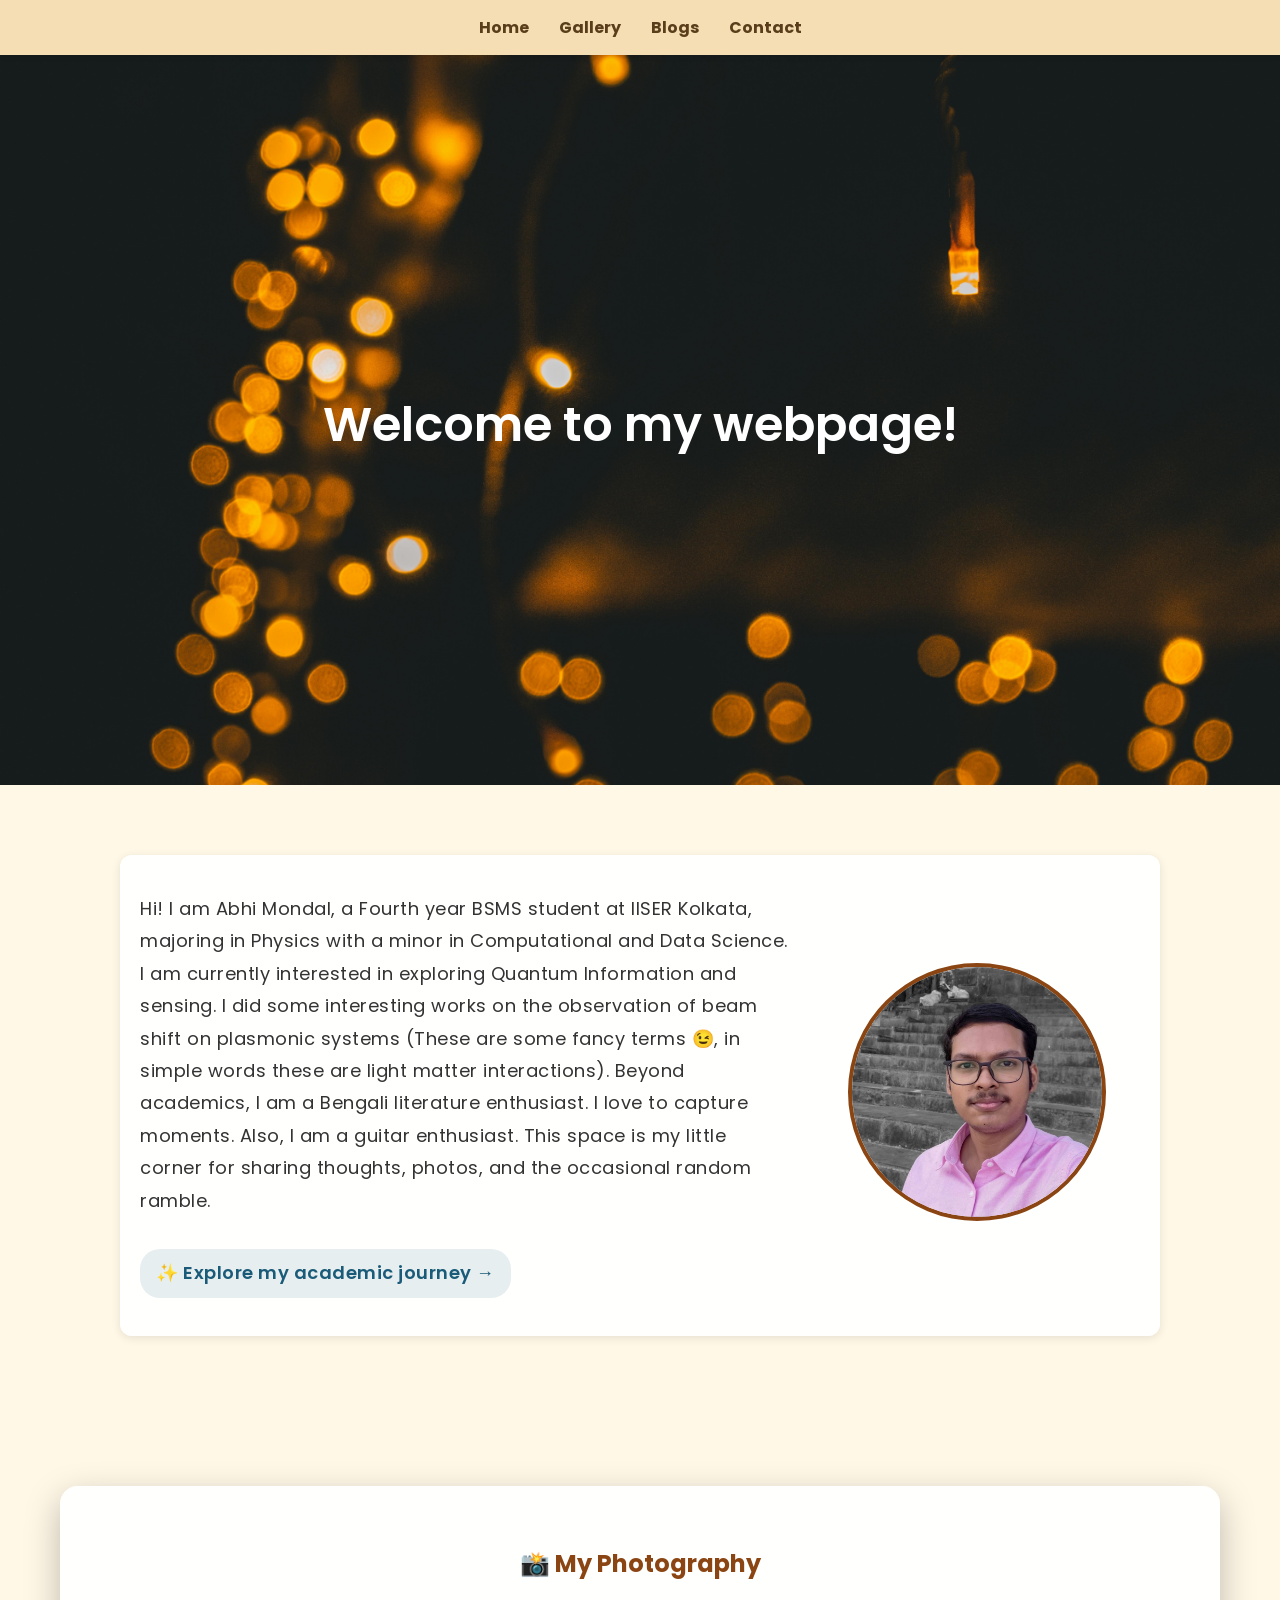
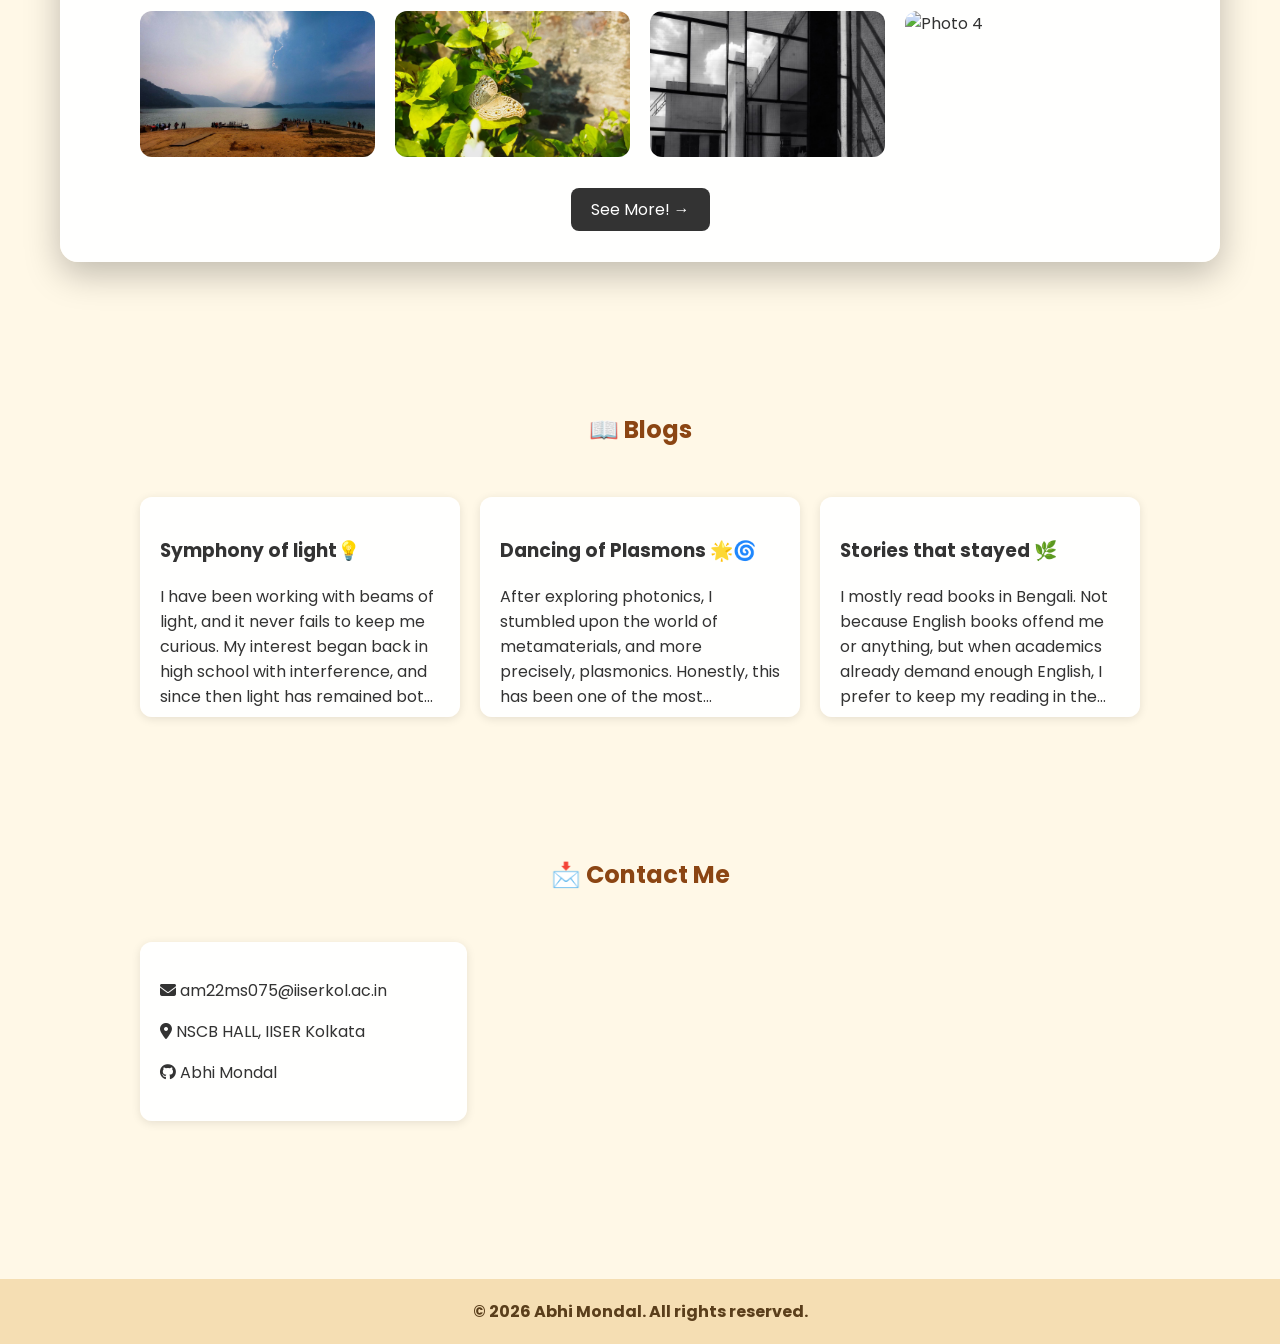
==== commit 4212b6ad: "update photos in about" ====
--- a/index.html
+++ b/index.html
@@ -141,7 +141,7 @@
 
   <!-- Footer -->
   <footer>
-    © 2025 Abhi Mondal. All rights reserved.
+    © 2026 Abhi Mondal. All rights reserved.
   </footer>
 
   <!-- Scroll to top button -->
--- a/style.css
+++ b/style.css
@@ -534,7 +534,9 @@
 /* Aesthetic Cards */
 .modern-card {
     flex: 1;
-    background: linear-gradient(135deg, #1e6b8c, #13455c); /* Rich gradient based on your blue */
+    width: 100%; 
+    max-width: 850px; 
+    background: linear-gradient(135deg, #1e6b8c, #13455c);
     color: white;
     border-radius: 16px;
     padding: 25px;
@@ -588,7 +590,7 @@
 }
 
 .tag-solid {
-    background: #195b78; /* Your theme blue */
+    background: #195b78; /* theme blue */
     color: white;
     padding: 6px 16px;
     border-radius: 30px;
@@ -757,7 +759,7 @@
 }
 
 .institute-link:hover .timeline-institute {
-    color: #00b0f0; /* Changes to your bright blue on hover */
+    color: #00b0f0; /* Changes to  bright blue on hover */
 }
 
 .mini-gallery {
@@ -811,4 +813,29 @@
     color: white;
     cursor: pointer;
     user-select: none; /* Stops the text cursor from appearing on the X */
+}
+
+.mini-load-more {
+    background: #0c9ad6; 
+    color: #fff;
+    font-size: 14px;
+    font-weight: 600;
+    border: none;
+    padding: 8px 16px;
+    border-radius: 20px;
+    cursor: pointer;
+    transition: background 0.3s ease, transform 0.2s ease;
+    font-family: inherit;
+    box-shadow: 0 3px 6px rgba(0,0,0,0.1);
+}
+
+.mini-load-more:hover {
+    background: #043779;
+    transform: translateY(-2px);
+}
+
+.mini-btn-container {
+    width: 100%;
+    text-align: center;
+    margin-top: 15px; /* Spacing above the button */
 }
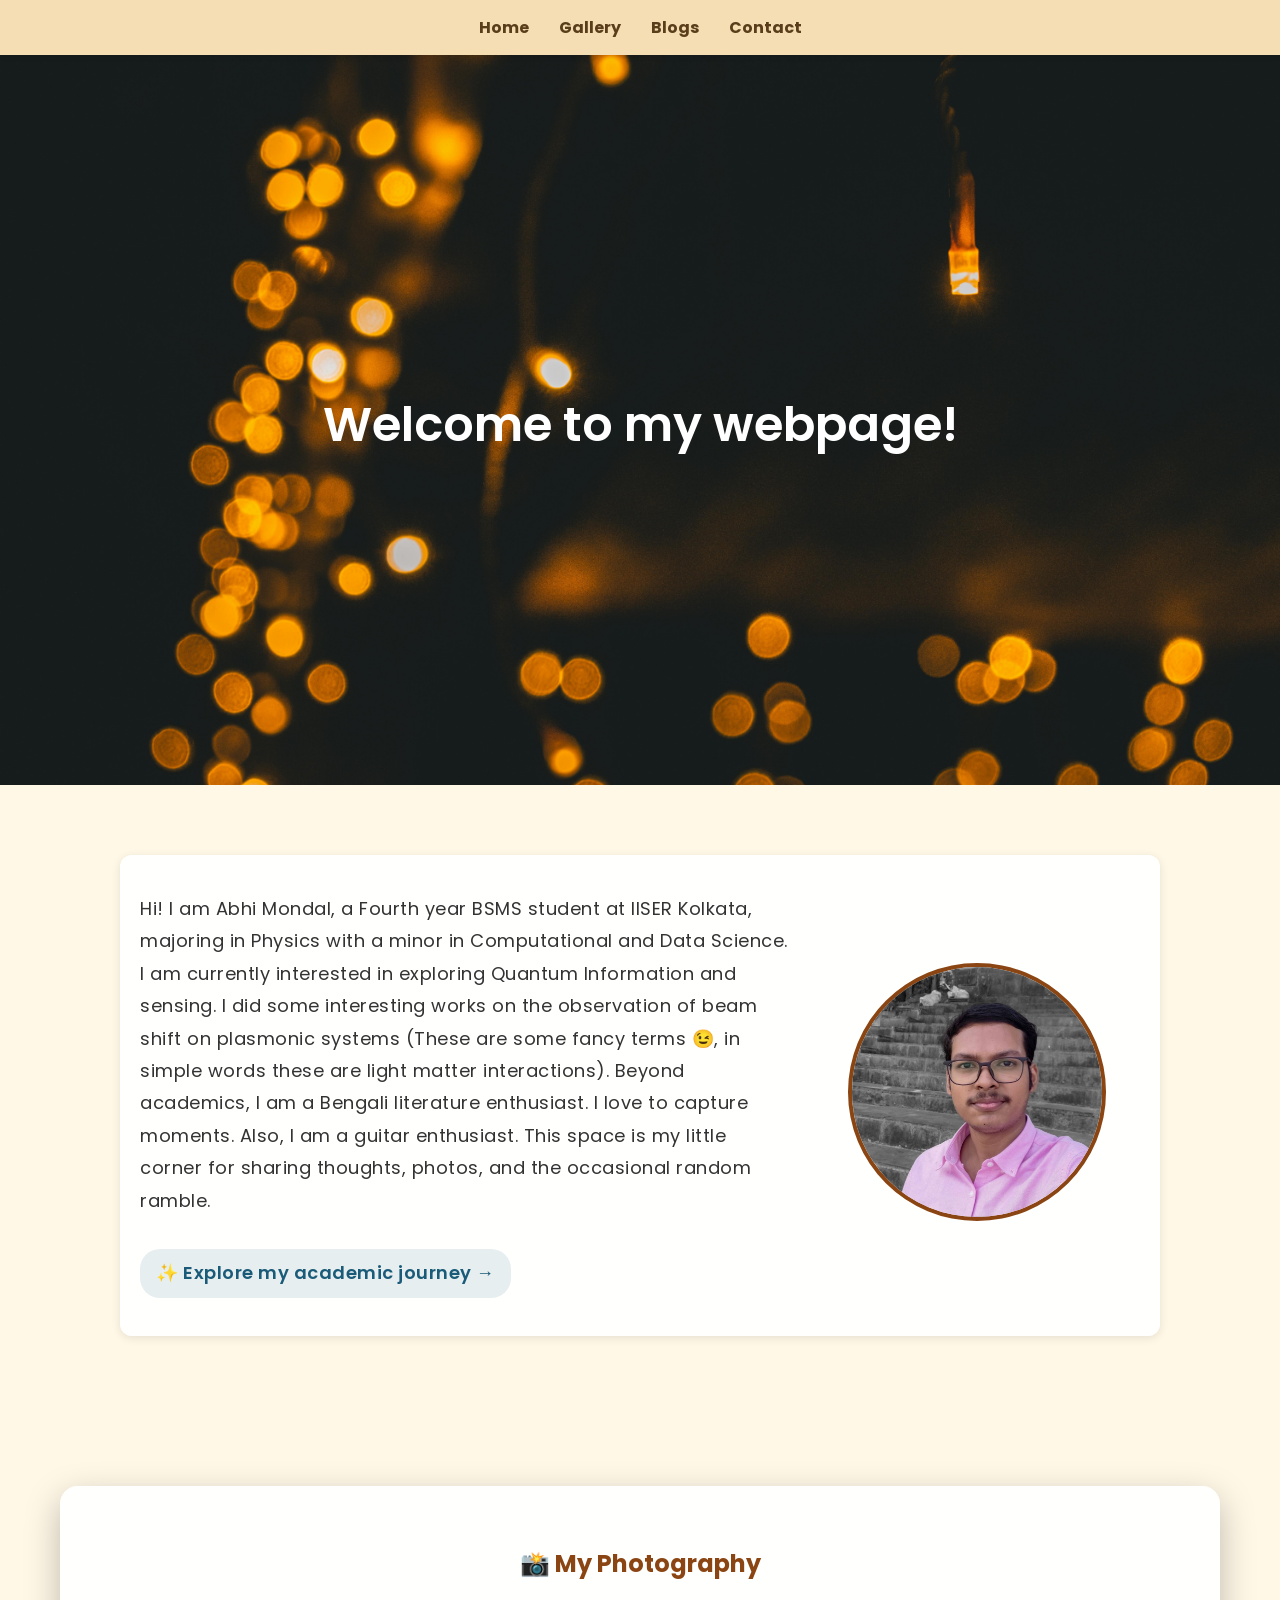
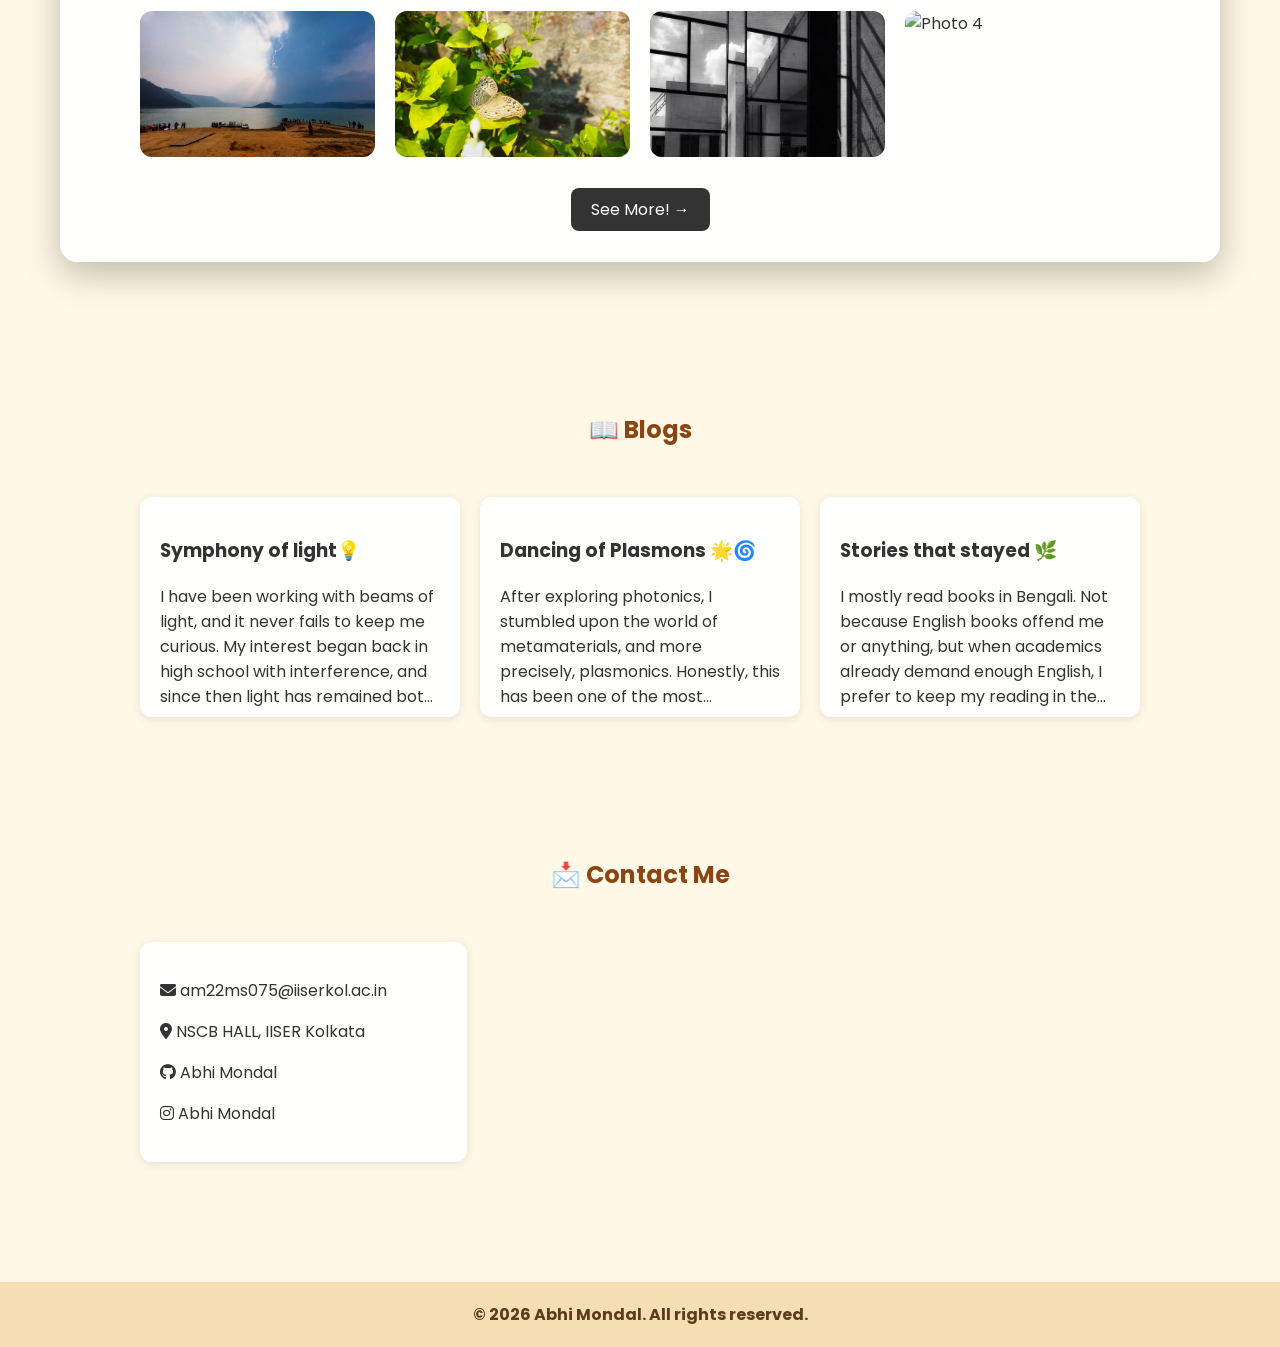
==== commit 9a3dcc7f: "add insta link" ====
--- a/index.html
+++ b/index.html
@@ -67,7 +67,7 @@
   <!-- Gallery -->
   <section id="gallery">
     <div class="section-card">
-    <h2>📸 My Photography</h2>
+    <h2>📸 <a href="https://www.instagram.com/only_abhi.m" target="_blank" style="text-decoration: none; color: inherit;"> My Photography </a></h2>
 
     <div class="gallery-grid">
       <div class="gallery-item"><img src="images/photo_2025-09-13_23-51-07.jpg" alt="Photo 1"></div>
@@ -130,7 +130,8 @@
         <div class = "card">
           <p><i class="fa-solid fa-envelope"></i>  am22ms075@iiserkol.ac.in</p>
           <p><i class="fa-solid fa-location-dot"></i>  NSCB HALL, IISER Kolkata</p>
-          <p><i class="fa-brands fa-github"></i><a href="https://github.com/abhimondal7" target="_blank" style="text-decoration: none; color: inherit;">  Abhi Mondal</a>
+          <p><i class="fa-brands fa-github"></i><a href="https://github.com/abhimondal7" target="_blank" style="text-decoration: none; color: inherit;">  Abhi Mondal</a></p>
+          <p><i class="fa-brands fa-instagram"></i><a href="https://www.instagram.com/only_abhi.m" target="_blank" style="text-decoration: none; color: inherit;"> Abhi Mondal </a> </p>
         </div>
       </div>
       <div class="contact-map">
--- a/style.css
+++ b/style.css
@@ -297,6 +297,7 @@
     background: rgba(0,0,0,0.9);
     align-items: center;
     justify-content: center;
+    flex-direction: column !important;
 }
 #imgModal img {
     max-width: 90%;
@@ -311,6 +312,17 @@
     color: white;
     cursor: pointer;
 }
+
+#modalCaption {
+    margin-top: 15px;
+    color: #f5deb3; 
+    font-size: 18px;
+    font-weight: 600;
+    text-align: center;
+    width: 100%;
+    letter-spacing: 0.5px;
+}
+
 /*Blog Grid */
 .grid {
     display: grid;
@@ -417,7 +429,7 @@
     font-weight: bold;
     margin-top: 50px;
 }
-/* Responsive tweaks */
+/* Responsive tweaks
 @media (max-width: 600px) {
     .about-container {
     flex-direction: column;
@@ -425,7 +437,7 @@
     .contact-container {
     flex-direction: column;
     }
-}
+} */
 
 /* About me section */
 
@@ -473,16 +485,19 @@
     margin-bottom: 50px;
 }
 
-/* Glowing Blue Line */
+/* Line controlled Js based */
 .timeline-container::before {
     content: '';
     position: absolute;
-    top: 0;
-    left: 19px; 
-    height: 100%;
+    top: 10px;       /* Starts at the center of the first dot */
+    left: 21px;      /* Mathematically perfectly centered */
     width: 4px;
-    background: linear-gradient(to bottom, #00b0f0, #195b78); 
+    
+    height: var(--line-height, 100%); 
+    
+    background: linear-gradient(to bottom, #00b0f0, #195b78);
     border-radius: 4px;
+    z-index: 0;
 }
 
 /* Timeline Item & Layout */
@@ -490,6 +505,12 @@
     position: relative;
     margin-bottom: 60px;
 }
+
+/* Ensure the old buggy node lines are completely dead */
+.timeline-item::before {
+    display: none !important;
+}
+
 
 /* Modern Glowing Dot */
 .timeline-dot {
@@ -535,13 +556,14 @@
 .modern-card {
     flex: 1;
     width: 100%; 
-    max-width: 850px; 
+    max-width: 850px;
     background: linear-gradient(135deg, #1e6b8c, #13455c);
     color: white;
     border-radius: 16px;
     padding: 25px;
     box-shadow: 0 10px 20px rgba(0,0,0,0.1);
     transition: transform 0.3s ease, box-shadow 0.3s ease;
+    box-sizing: border-box !important;
 }
 
 .modern-card:hover {
@@ -660,24 +682,6 @@
     opacity: 0.8;
 }
 
-
-/* Mobile Responsiveness */
-@media (max-width: 768px) {
-    .timeline-content-row {
-        flex-direction: column;
-    }
-    .timeline-container::before {
-        left: 15px;
-    }
-    .timeline-dot {
-        left: -38px;
-        width: 14px;
-        height: 14px;
-    }
-    .timeline-container {
-        padding-left: 40px;
-    }
-}
 
 /* Badge Group Layout */
 .badge-group {
@@ -762,26 +766,32 @@
     color: #00b0f0; /* Changes to  bright blue on hover */
 }
 
+
+
+
 .mini-gallery {
-    display: flex;
+    display: grid;
+    grid-template-columns: repeat(4, 1fr); /* strictly forces exactly 4 equal columns */
     gap: 15px;
-    margin-top: 25px; /* Creates nice spacing below the tags */
-    flex-wrap: wrap; /* Allows images to wrap on small mobile screens */
+    margin-top: 25px; 
+    max-width: 850px; 
+
 }
 
 .mini-image {
-    width: 160px; /* Fixed width for uniform look */
-    height: 110px; /* Fixed height */
+    width: 100%; /* perfectly fill its 1/4th column slot */
+    height: 150px; 
     object-fit: cover; /* Prevents the image from looking squished */
-    border-radius: 8px; /* Soft modern corners */
+    border-radius: 8px; 
     box-shadow: 0 4px 10px rgba(0,0,0,0.15);
     transition: transform 0.3s ease, box-shadow 0.3s ease;
-    border: 2px solid rgba(255,255,255,0.5); /* Tiny white border for a polaroid feel */
+    border: 2px solid rgba(255,255,255,0.5); 
 }
 
 .mini-image:hover {
     transform: translateY(-5px) scale(1.05); /* Lifts and slightly zooms on hover */
     box-shadow: 0 10px 20px rgba(0,0,0,0.25);
+    z-index: 2;
 }
 
 #imgModal {
@@ -802,7 +812,7 @@
     max-width: 90%;
     max-height: 80%;
     border-radius: 12px;
-    box-shadow: 0 10px 30px rgba(0,0,0,0.5); /* Modern shadow */
+    box-shadow: 0 10px 30px rgba(0,0,0,0.5); 
 }
 
 #imgModal span {
@@ -835,7 +845,60 @@
 }
 
 .mini-btn-container {
+    grid-column: 1 / -1;
     width: 100%;
     text-align: center;
     margin-top: 15px; /* Spacing above the button */
+}
+
+@media (max-width: 600px) {
+    .about-container {
+        flex-direction: column;
+    }
+    .contact-container {
+        flex-direction: column;
+    }
+    
+    /* Force the mini-gallery into a neat 2-column grid */
+    .mini-gallery {
+        display: grid !important;
+        grid-template-columns: 1fr 1fr !important;
+        gap: 10px !important;
+    }
+
+    /* Keep images uniform and perfectly cropped in the grid */
+    .mini-image {
+        width: 100% !important;
+        height: 100px !important; 
+        object-fit: cover !important;
+    }
+
+    /* Shrink the badges slightly to prevent text from breaking awkwardly */
+    .timeline-badge {
+        font-size: 0.7em !important;
+        padding: 4px 8px !important;
+    }
+
+    /* Reduce padding inside the blue card so it doesn't feel cramped */
+    .modern-card {
+        padding: 15px !important;
+    }
+}
+
+/*Tablet Responsiveness (768px and below) */
+@media (max-width: 768px) {
+    .timeline-content-row {
+        flex-direction: column;
+    }
+    .timeline-container::before {
+        left: 15px;
+    }
+    .timeline-dot {
+        left: -38px;
+        width: 14px;
+        height: 14px;
+    }
+    .timeline-container {
+        padding-left: 40px;
+    }
 }
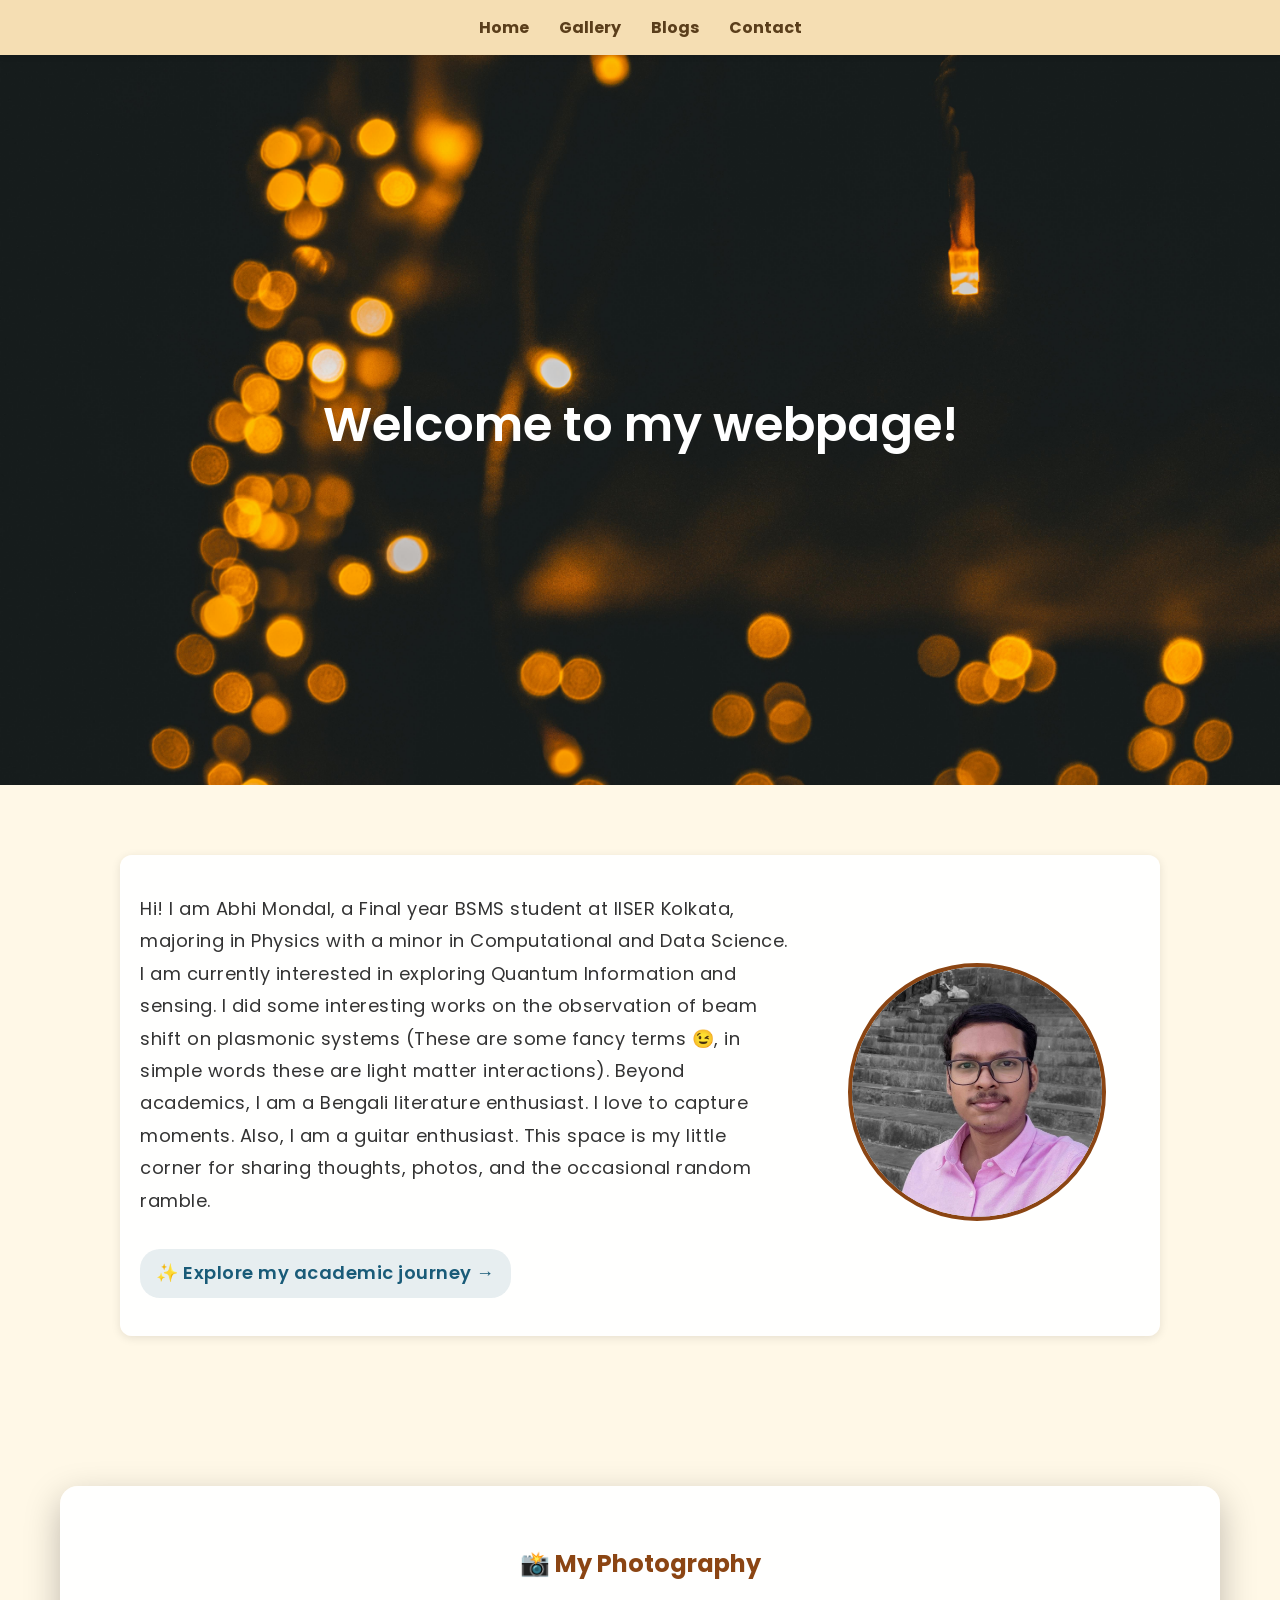
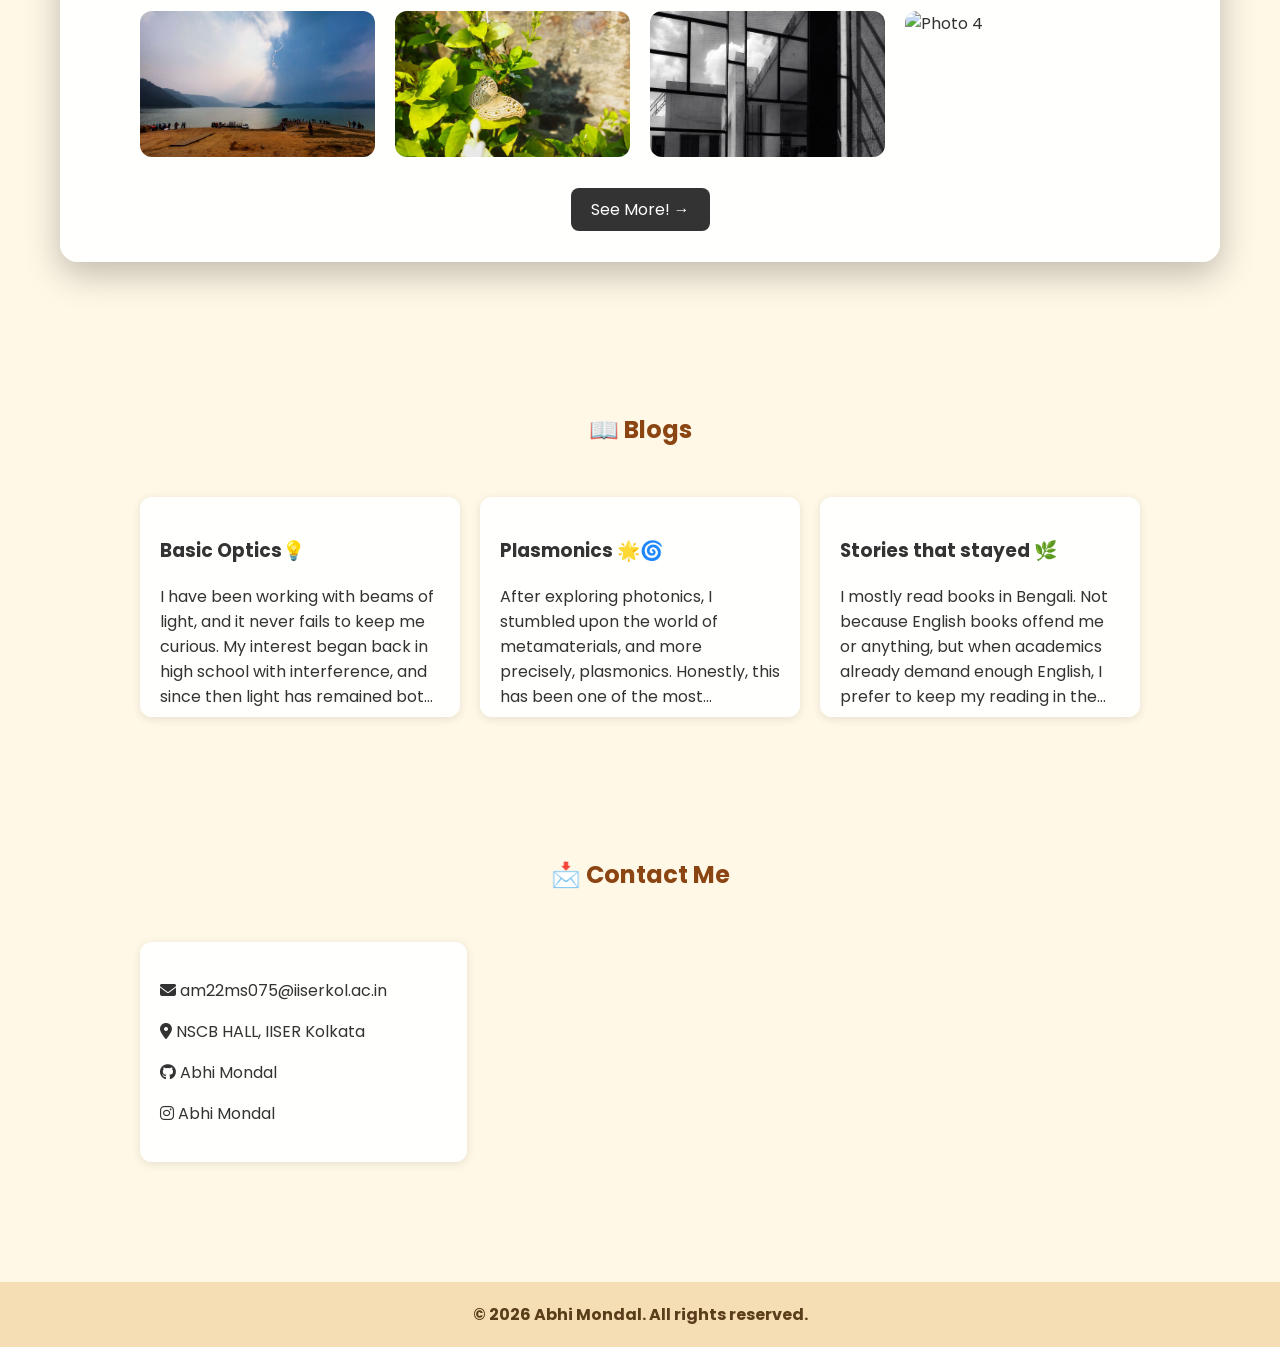
==== commit e19d5cf3: "update insta" ====
--- a/index.html
+++ b/index.html
@@ -54,7 +54,7 @@
     <div class="card about-container">
       <div class="about-text">
         <p class="about-intro">
-          Hi! I am Abhi Mondal, a Fourth year BSMS student at IISER Kolkata, majoring in Physics with a minor in Computational and Data Science. I am currently interested in exploring Quantum Information and sensing. I did some interesting works on the observation of beam shift on plasmonic systems (These are some fancy terms 😉, in simple words these are light matter interactions). Beyond academics, I am a Bengali literature enthusiast. I love to capture moments. Also, I am a guitar enthusiast. This space is my little corner for sharing thoughts, photos, and the occasional random ramble.<br><br>
+          Hi! I am Abhi Mondal, a Final year BSMS student at IISER Kolkata, majoring in Physics with a minor in Computational and Data Science. I am currently interested in exploring Quantum Information and sensing. I did some interesting works on the observation of beam shift on plasmonic systems (These are some fancy terms 😉, in simple words these are light matter interactions). Beyond academics, I am a Bengali literature enthusiast. I love to capture moments. Also, I am a guitar enthusiast. This space is my little corner for sharing thoughts, photos, and the occasional random ramble.<br><br>
           <a href="about.html" class="modern-link">✨ Explore my academic journey →</a>
         </p>
       </div>
@@ -67,7 +67,7 @@
   <!-- Gallery -->
   <section id="gallery">
     <div class="section-card">
-    <h2>📸 <a href="https://www.instagram.com/only_abhi.m" target="_blank" style="text-decoration: none; color: inherit;"> My Photography </a></h2>
+    <h2>📸 <a href="https://www.instagram.com/frames.by_abhi.m" target="_blank" style="text-decoration: none; color: inherit;"> My Photography </a></h2>
 
     <div class="gallery-grid">
       <div class="gallery-item"><img src="images/photo_2025-09-13_23-51-07.jpg" alt="Photo 1"></div>
@@ -87,7 +87,7 @@
     <h2>📖 Blogs </h2>
     <div class="grid">
       <div class="card" onclick="openCardModal(this)">
-        <h3>Symphony of light💡</h3>
+        <h3>Basic Optics💡</h3>
         <p>I have been working with beams of light, and it never fails to keep me curious. My interest began back in high school with interference, and since then light has remained both fascinating and unpredictable. It behaves in many ways — almost like people — which means you need a little patience when dealing with it! Maxwell laid the foundations in classical electrodynamics, and his work is always worth revisiting. Feynman, of course, performed his miracles in quantum chromodynamics, though that remains outside my present scope. And if you spend enough time with light, you will inevitably run into Fourier, so getting to know him early is always a wise move.</p>
         <p>Here are some book suggestions — because who doesn't love a little extra suffering with maths 🤓</p>
         <ul>
@@ -98,7 +98,7 @@
         </ul>
       </div>
       <div class="card" onclick="openCardModal(this)">
-        <h3>Dancing of Plasmons 🌟🌀</h3>
+        <h3>Plasmonics 🌟🌀</h3>
         <p>After exploring photonics, I stumbled upon the world of metamaterials, and more precisely, plasmonics. Honestly, this has been one of the most memorable encounters of my life, right after humans, if you know what I mean. While humans drift in and out of life, plasmonics has been quietly by my side 😂. Enough! It is a fascinating phenomenon, especially useful for designing sensors for biological systems, and plays a crucial role in information transmission. To dive deeper, a clear understanding of the refractive index of materials and the interaction of light with matter is highly desirable. But those are just bookish words — feel free to explore things on your own; after all, that is what humans are supposed to do.</p>
         <p>Here are some book suggestions 🤓</p>
         <ul>
@@ -131,7 +131,7 @@
           <p><i class="fa-solid fa-envelope"></i>  am22ms075@iiserkol.ac.in</p>
           <p><i class="fa-solid fa-location-dot"></i>  NSCB HALL, IISER Kolkata</p>
           <p><i class="fa-brands fa-github"></i><a href="https://github.com/abhimondal7" target="_blank" style="text-decoration: none; color: inherit;">  Abhi Mondal</a></p>
-          <p><i class="fa-brands fa-instagram"></i><a href="https://www.instagram.com/only_abhi.m" target="_blank" style="text-decoration: none; color: inherit;"> Abhi Mondal </a> </p>
+          <p><i class="fa-brands fa-instagram"></i><a href="https://www.instagram.com/frames.by_abhi.m" target="_blank" style="text-decoration: none; color: inherit;"> Abhi Mondal </a> </p>
         </div>
       </div>
       <div class="contact-map">
